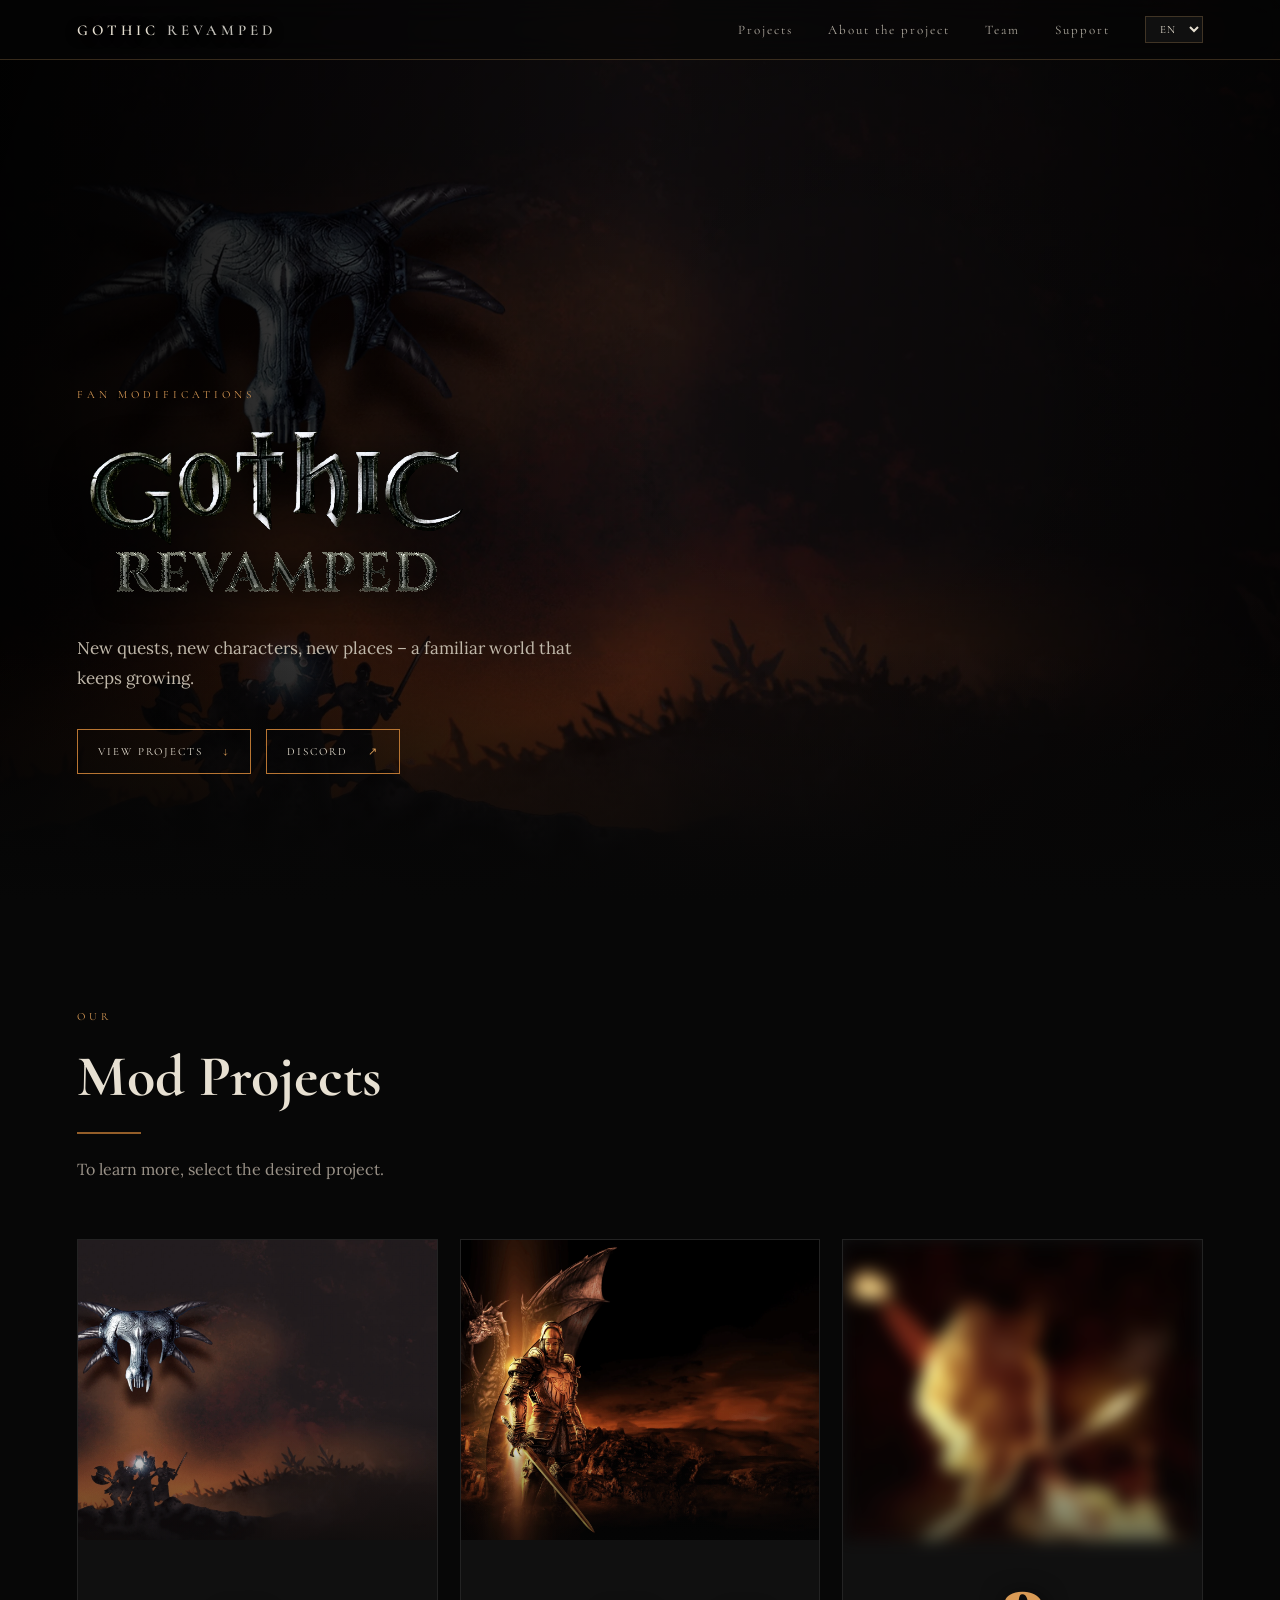
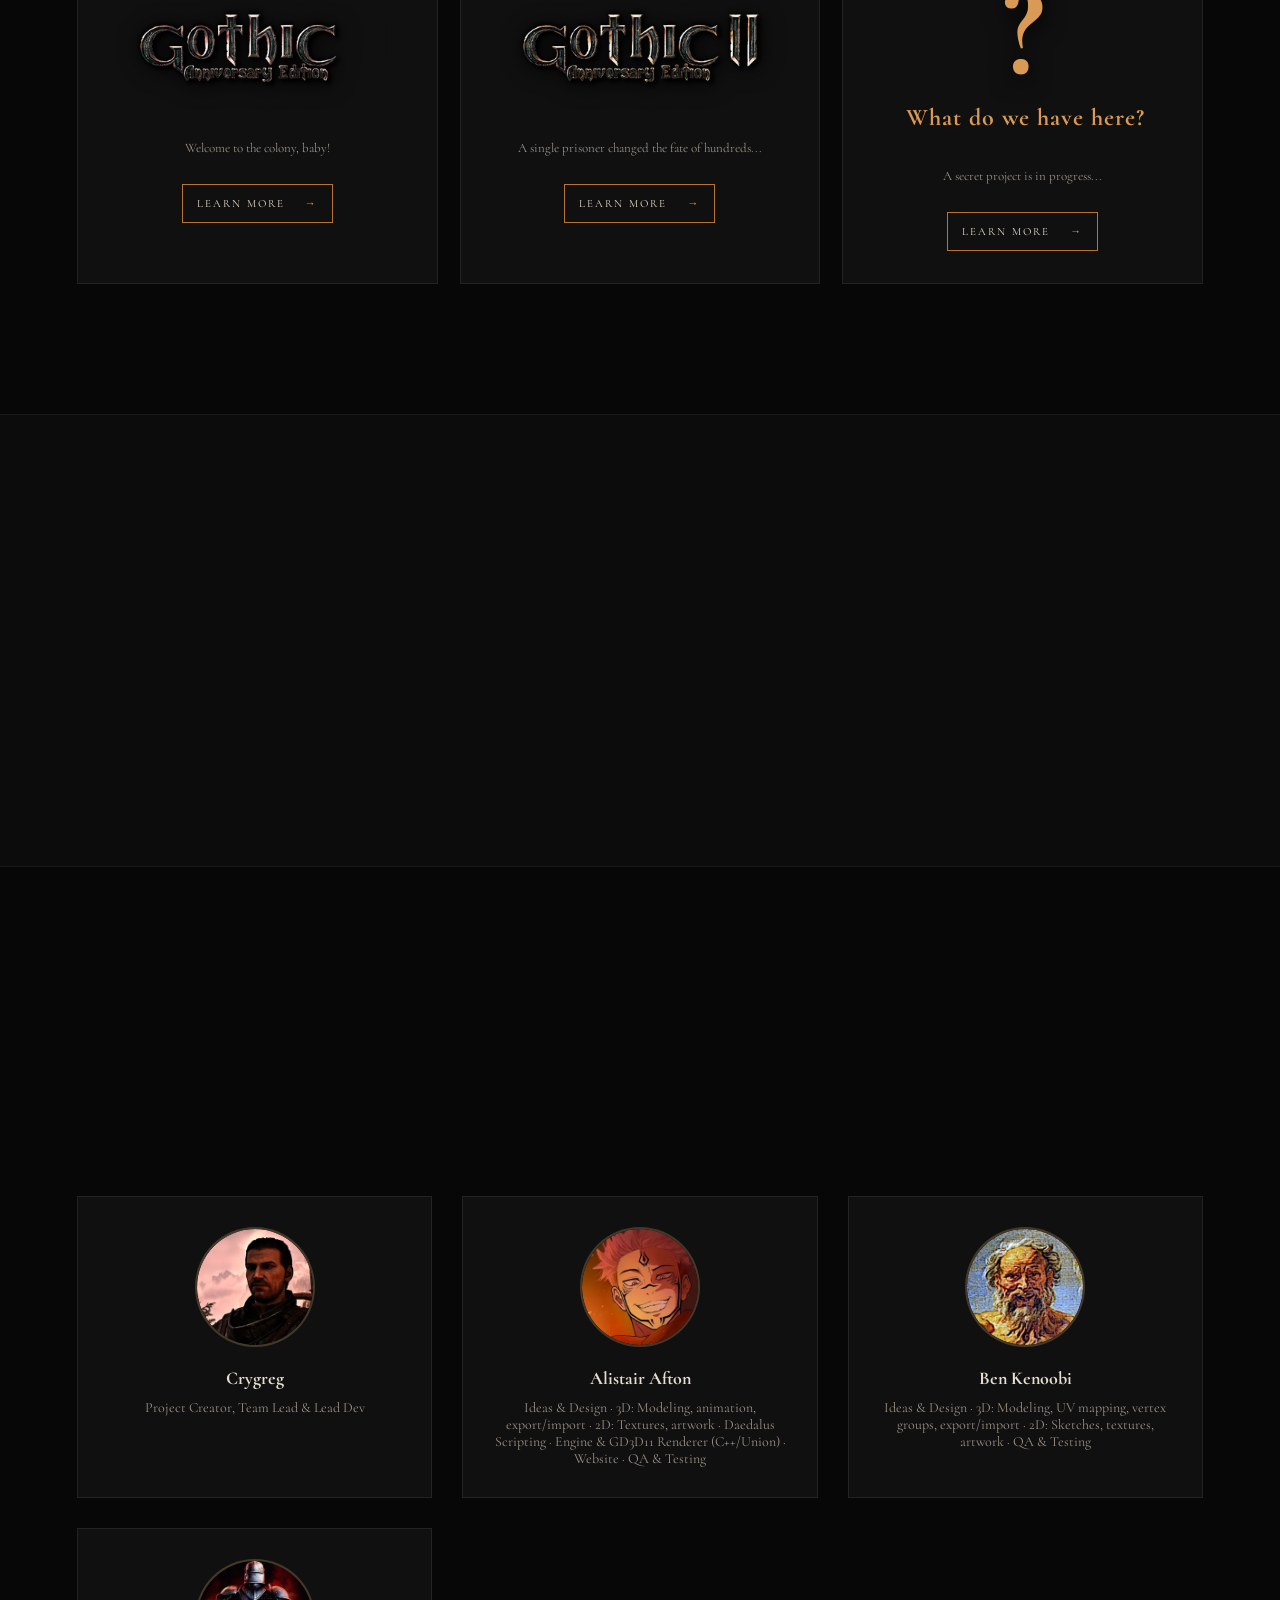
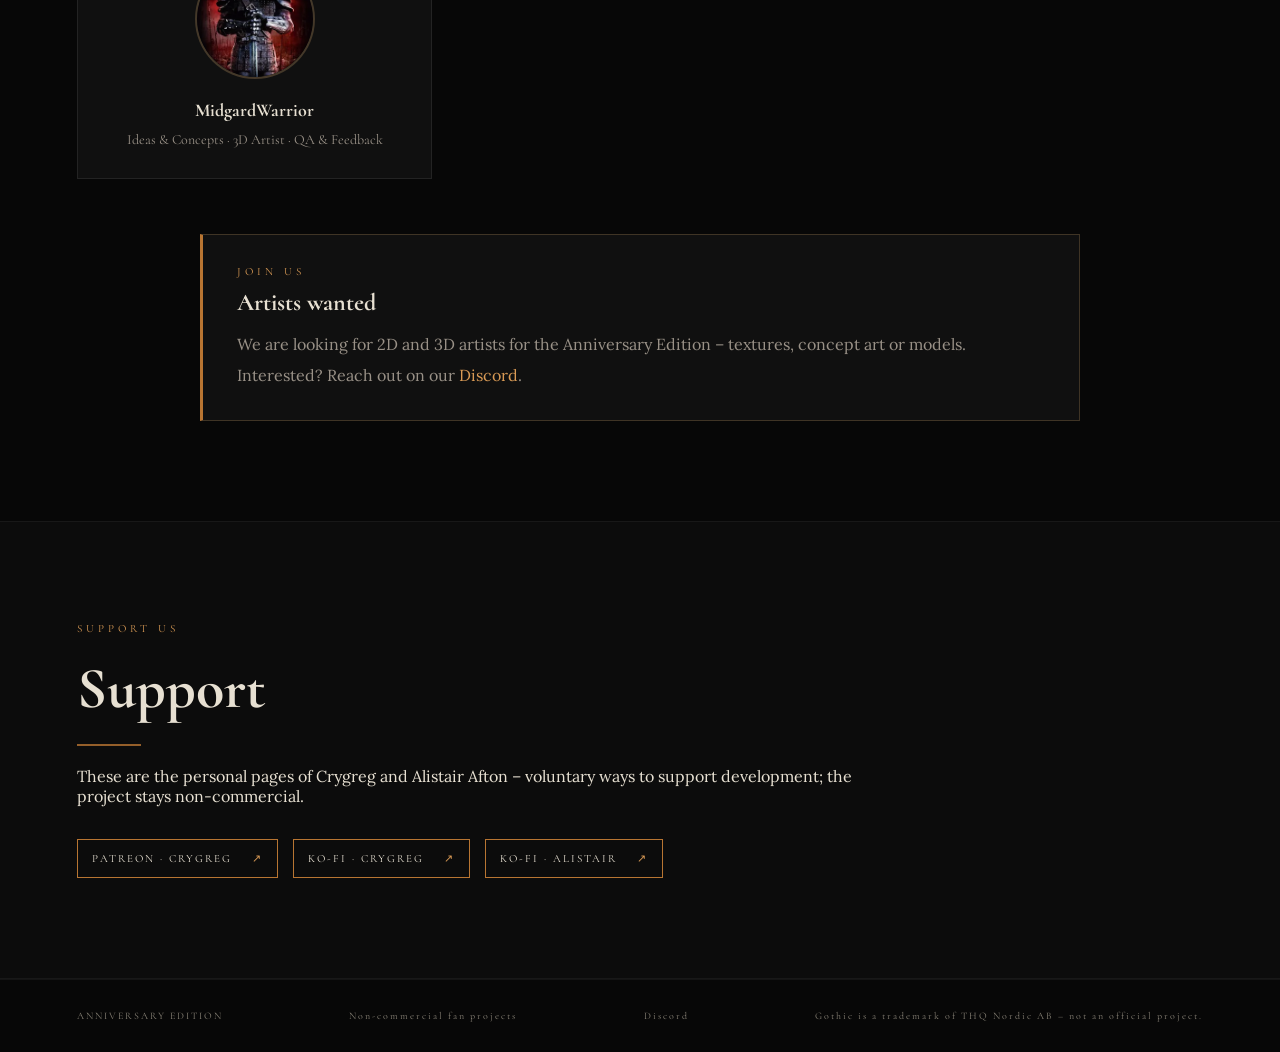
==== index.html @ 392a8592 "team: align Alistair's role structure with Ben's (shared 3D/2D breakdown)" ====
<!DOCTYPE html>
<html lang="de">
<head>
  <meta charset="UTF-8">
  <meta name="viewport" content="width=device-width, initial-scale=1.0">

  <title>Gothic Revamped</title>

  <meta name="description" content="Fan-Modifikationen für die Gothic-Reihe.">
  <meta name="theme-color" content="#070707">

  <meta property="og:title" content="Gothic Revamped – Anniversary Edition">
  <meta property="og:description" content="Nichtkommerzielle Fan-Modifikationen für die Gothic-Reihe.">
  <meta property="og:type" content="website">
  <meta property="og:url" content="https://crygreg.github.io/">
  <meta property="og:image" content="https://crygreg.github.io/images/gothic-logo.png">
  <meta property="og:image:width" content="730">
  <meta property="og:image:height" content="256">
  <meta property="og:locale" content="de_DE">
  <meta property="og:locale:alternate" content="en_US">
  <meta property="og:locale:alternate" content="pl_PL">
  <meta property="og:locale:alternate" content="ru_RU">
  <meta name="twitter:card" content="summary_large_image">

  <script type="application/ld+json">
  {
    "@context": "https://schema.org",
    "@type": "WebSite",
    "name": "Gothic Revamped – Anniversary Edition",
    "url": "https://crygreg.github.io/",
    "inLanguage": ["de", "en", "pl", "ru"]
  }
  </script>

  <link rel="canonical" href="https://crygreg.github.io/">
  <link rel="icon" type="image/png" href="images/favicon.png">
  <link rel="apple-touch-icon" href="images/apple-touch-icon.png">
  <link rel="preload" href="images/g1-wallpaper.webp" as="image" fetchpriority="high">
  <link rel="preload" href="fonts/cormorant-latin.woff2" as="font" type="font/woff2" crossorigin>
  <link rel="preload" href="fonts/cinzel-latin.woff2" as="font" type="font/woff2" crossorigin>
  <link rel="preload" href="fonts/lora-latin.woff2" as="font" type="font/woff2" crossorigin>
  <link rel="stylesheet" href="fonts.css">
  <link rel="stylesheet" href="style.css">
  <script>document.documentElement.classList.add('js');</script>
  <script src="site.js" defer></script>
</head>

<body>

  <a class="skip-link" href="#main" data-i18n="skip">Zum Inhalt springen</a>

  <!-- STARTSEITE -->
  <header class="hero" id="home">

    <div class="hero-overlay"></div>

    <nav class="nav" data-i18n-aria="aria_nav" aria-label="Hauptnavigation">

      <a class="brand" href="#home" data-i18n-aria="aria_home" aria-label="Zur Startseite">GOTHIC <span>REVAMPED</span></a>

      <button class="nav-toggle" type="button" aria-expanded="false" aria-controls="nav-links" data-i18n-aria="aria_menu" aria-label="Menü">
        <span></span>
        <span></span>
        <span></span>
      </button>

      <div class="nav-links" id="nav-links">
        <a href="#projects" data-i18n="nav_projects">Projekte</a>
        <a href="#about" data-i18n="nav_about">Über das Projekt</a>
        <a href="#team" data-i18n="nav_team">Team</a>
        <a href="#support" data-i18n="nav_support">Unterstützen</a>
        <div class="lang-selector">
          <select id="lang-select" data-i18n-aria="aria_lang" aria-label="Sprache wählen">
            <option value="de">DE</option>
            <option value="en">EN</option>
            <option value="pl">PL</option>
            <option value="ru">RU</option>
          </select>
        </div>
      </div>

    </nav>


    <div class="hero-content">

      <p class="eyebrow" data-i18n="hero_kicker">FAN-MODIFIKATIONEN</p>

      <div class="hero-mark">
        <a class="hero-logo" href="index.html">
          <img src="images/gothic-logo.webp" alt="GOTHIC Logo" width="730" height="256" fetchpriority="high">
        </a>

        <h1>
          <span>REVAMPED</span>
        </h1>
      </div>

      <p class="intro" data-i18n="hero_intro">
        Neue Quests, neue Charaktere, neue Orte – eine vertraute Welt, die weiterwächst.
      </p>

      <div class="hero-cta">
        <a class="scroll-button" href="#projects">
          <span data-i18n="view_projects">PROJEKTE ANSEHEN</span>
          <span class="arrow" aria-hidden="true">↓</span>
        </a>
        <a class="scroll-button" href="https://discord.gg/P5TWh8krmc" target="_blank" rel="noopener noreferrer">
          <span>DISCORD</span>
          <span class="arrow" aria-hidden="true">↗</span>
        </a>
      </div>

    </div>

  </header>


  <main id="main">

    <!-- PROJEKTE -->
    <section class="projects-section" id="projects">

      <div class="section-heading" data-reveal>

        <p class="eyebrow" data-i18n="eyebrow_projects">UNSERE</p>

        <h2 data-i18n="projects_title">Mod-Projekte</h2>

        <p data-i18n="projects_intro">
          Um mehr zu erfahren, wähle das gewünschte Projekt aus.
        </p>

      </div>


      <div class="project-grid">


        <!-- GOTHIC I -->
        <article class="project-card gothic1" data-reveal>

          <div class="card-image"></div>

          <div class="card-content">

            <div class="card-logo">
              <img src="images/G1AE-cardlogo.webp" srcset="images/G1AE-cardlogo.webp 400w, images/G1AE-fulllogo.webp 800w" sizes="300px" alt="Gothic I Anniversary Edition" width="400" height="200" loading="lazy">
            </div>

            <p class="card-description" data-i18n="g1_desc">
              Willkommen in der Kolonie, Baby!
            </p>

            <a class="button" href="gothic1.html">
              <span data-i18n="more_info">MEHR ERFAHREN</span>
              <span class="arrow" aria-hidden="true">→</span>
            </a>

          </div>

        </article>


        <!-- GOTHIC II -->
        <article class="project-card gothic2" data-reveal>

          <div class="card-image"></div>

          <div class="card-content">

            <div class="card-logo">
              <img src="images/G2AE-cardlogo.webp" srcset="images/G2AE-cardlogo.webp 400w, images/G2AE-fulllogo.webp 800w" sizes="300px" alt="Gothic II Anniversary Edition" width="400" height="200" loading="lazy">
            </div>

            <p class="card-description" data-i18n="g2_desc">
              Ein einzelner Gefangener hatte das Schicksal von Hunderten geändert ...
            </p>

            <a class="button" href="gothic2.html">
              <span data-i18n="more_info">MEHR ERFAHREN</span>
              <span class="arrow" aria-hidden="true">→</span>
            </a>

          </div>

        </article>


        <!-- GEHEIMES PROJEKT -->
        <article class="project-card secret" data-reveal>

          <div class="card-image"></div>

          <div class="card-content">

            <h3 class="mystery-title" aria-hidden="true">?</h3>

            <h4>
              <span class="question" data-i18n="secret_question">
                Was haben wir denn da?
              </span>
            </h4>

            <p class="card-description" data-i18n="secret_desc">
              Ein geheimes Projekt ist in Arbeit...
            </p>

            <a class="button" href="secret.html">
              <span data-i18n="more_info">MEHR ERFAHREN</span>
              <span class="arrow" aria-hidden="true">→</span>
            </a>

          </div>

        </article>


      </div>

    </section>


    <!-- ÜBER DAS PROJEKT -->
    <section class="about-section" id="about">

      <div class="about-inner" data-reveal>

        <p class="eyebrow" data-i18n="eyebrow_about">
          ÜBER DIE ANNIVERSARY EDITION
        </p>

        <h2 data-i18n="about_title">Was ist das Ziel?</h2>

        <p data-i18n="about_text">
          Die Anniversary Edition ist eine Reihe nichtkommerzieller Fanprojekte,
          die die Gothic-Welt mit neuen Quests, Charakteren, Geschichten und Ideen
          erweitern möchte – ohne den ursprünglichen Charakter der Spiele aus den
          Augen zu verlieren.
        </p>

      </div>

    </section>


    <!-- TEAM -->
    <section class="team-section" id="team">

      <div class="section-heading" data-reveal>

        <p class="eyebrow" data-i18n="eyebrow_team">UNSER</p>

        <h2 data-i18n="team_title">Team</h2>

        <p data-i18n="team_intro">
          Die kreativen Köpfe hinter den Projekten.
        </p>

      </div>

      <div class="team-grid">

        <div class="team-member" data-reveal>
          <div class="member-avatar" data-initials="C" data-discord-id="319521590180184085"></div>
          <h3>Crygreg</h3>
          <p data-i18n="role_crygreg">Projektersteller, Teamleitung & Lead-Dev</p>
        </div>

        <div class="team-member" data-reveal>
          <div class="member-avatar" data-initials="AA" data-discord-id="1120503192183119923"></div>
          <h3>Alistair Afton</h3>
          <p data-i18n="role_alistair">Ideen & Design · 3D: Modelling, Animation, Export/Import · 2D: Texturen, Artworks · Daedalus-Scripting · Engine & GD3D11-Renderer (C++/Union) · Website · QA & Testing</p>
        </div>

        <div class="team-member" data-reveal>
          <div class="member-avatar" data-initials="BK" data-discord-id="810877335300472852"></div>
          <h3>Ben Kenoobi</h3>
          <p data-i18n="role_ben">Ideen & Design · 3D: Modelling, UV-Mapping, Vertex-Gruppen, Export/Import · 2D: Skizzen, Texturen, Artworks · QA & Testing</p>
        </div>

        <div class="team-member" data-reveal>
          <div class="member-avatar" data-initials="MW" data-discord-id="413753477110431746"></div>
          <h3>MidgardWarrior</h3>
          <p data-i18n="role_midgard">Ideen & Konzepte · 3D-Artist · QA & Feedback</p>
        </div>

      </div>

      <div class="join-note" data-reveal>
        <p class="eyebrow" data-i18n="eyebrow_join">MITMACHEN</p>
        <h3 data-i18n="join_h">Verstärkung gesucht</h3>
        <p data-i18n-html="join_text">Wir suchen 2D- und 3D-Artists für die Anniversary Edition – Texturen, Concept Art oder Modelle. Interesse? Melde dich auf unserem <a href="https://discord.gg/P5TWh8krmc" target="_blank" rel="noopener noreferrer">Discord</a>.</p>
      </div>

    </section>


    <!-- UNTERSTÜTZEN -->
    <section class="about-section support-section" id="support">

      <div class="about-inner" data-reveal>

        <p class="eyebrow" data-i18n="eyebrow_support">UNTERSTÜTZT UNS</p>

        <h2 data-i18n="support_h">Unterstützen</h2>

        <p data-i18n="support_note">
          Dies sind die persönlichen Seiten von Crygreg und Alistair Afton – freiwillige Wege, die Entwicklung zu unterstützen; das Projekt bleibt nichtkommerziell.
        </p>

        <div class="support-links">
          <a class="button" href="https://patreon.com/Crygreg/" target="_blank" rel="noopener noreferrer">
            <span>PATREON &middot; CRYGREG</span>
            <span class="arrow" aria-hidden="true">↗</span>
          </a>
          <a class="button" href="https://ko-fi.com/crygreg" target="_blank" rel="noopener noreferrer">
            <span>KO-FI &middot; CRYGREG</span>
            <span class="arrow" aria-hidden="true">↗</span>
          </a>
          <a class="button" href="https://ko-fi.com/alistairafton" target="_blank" rel="noopener noreferrer">
            <span>KO-FI &middot; ALISTAIR</span>
            <span class="arrow" aria-hidden="true">↗</span>
          </a>
        </div>

      </div>

    </section>

  </main>


  <footer>

    <div data-i18n="footer1">
      ANNIVERSARY EDITION
    </div>

    <div data-i18n="footer2">
      Nichtkommerzielle Fanprojekte
    </div>

    <div><a href="https://discord.gg/P5TWh8krmc" target="_blank" rel="noopener noreferrer">Discord</a></div>

    <div data-i18n="footer_legal">
      Gothic ist eine Marke von THQ Nordic AB – kein offizielles Projekt.
    </div>

  </footer>

  <noscript>
    <p class="noscript-note">Ohne JavaScript ist nur die deutsche Version verfuegbar.</p>
  </noscript>

  <!-- Metall-Look fuer das REVAMPED-Schriftzeichen: Korn-Textur
       in den Glyphen, Lichtkante (Bevel), verwitterte Kontur -->
  <svg width="0" height="0" style="position:absolute" aria-hidden="true" focusable="false">
    <filter id="gothic-metal" x="-15%" y="-25%" width="130%" height="160%"
            color-interpolation-filters="sRGB">
      <feTurbulence type="fractalNoise" baseFrequency="0.35 1.1" numOctaves="3"
                    seed="11" result="n"/>
      <feColorMatrix in="n" type="matrix" result="texA"
        values="0 0 0 0 .7
                0 0 0 0 .7
                0 0 0 0 .64
                .7 .7 .7 0 0"/>
      <feComposite in="texA" in2="SourceAlpha" operator="in" result="tex"/>
      <feBlend in="SourceGraphic" in2="tex" mode="multiply" result="body"/>
      <feGaussianBlur in="SourceAlpha" stdDeviation="1.3" result="b"/>
      <feSpecularLighting in="b" surfaceScale="4" specularConstant="1.35"
                          specularExponent="30" lighting-color="#eef2f0"
                          result="spec">
        <feDistantLight azimuth="235" elevation="62"/>
      </feSpecularLighting>
      <feComposite in="spec" in2="SourceAlpha" operator="in" result="specIn"/>
      <feComposite in="body" in2="specIn" operator="arithmetic"
                   k2="1" k3=".65" result="lit"/>
      <feTurbulence type="turbulence" baseFrequency="0.9" numOctaves="2"
                    seed="7" result="edge"/>
      <feDisplacementMap in="lit" in2="edge" scale="1.9"/>
    </filter>
  </svg>
</body>
</html>
---- fonts.css ----
/* Cormorant cyrillic-ext */
@font-face {
  font-family: 'Cormorant';
  font-style: normal;
  font-weight: 400 700;
  font-display: swap;
  src: url("fonts/cormorant-cyrillic-ext.woff2") format("woff2");
  unicode-range: U+0460-052F, U+1C80-1C8A, U+20B4, U+2DE0-2DFF, U+A640-A69F, U+FE2E-FE2F;
}

/* Cormorant cyrillic */
@font-face {
  font-family: 'Cormorant';
  font-style: normal;
  font-weight: 400 700;
  font-display: swap;
  src: url("fonts/cormorant-cyrillic.woff2") format("woff2");
  unicode-range: U+0301, U+0400-045F, U+0490-0491, U+04B0-04B1, U+2116;
}

/* Cormorant latin-ext */
@font-face {
  font-family: 'Cormorant';
  font-style: normal;
  font-weight: 400 700;
  font-display: swap;
  src: url("fonts/cormorant-latin-ext.woff2") format("woff2");
  unicode-range: U+0100-02BA, U+02BD-02C5, U+02C7-02CC, U+02CE-02D7, U+02DD-02FF, U+0304, U+0308, U+0329, U+1D00-1DBF, U+1E00-1E9F, U+1EF2-1EFF, U+2020, U+20A0-20AB, U+20AD-20C0, U+2113, U+2C60-2C7F, U+A720-A7FF;
}

/* Cormorant latin */
@font-face {
  font-family: 'Cormorant';
  font-style: normal;
  font-weight: 400 700;
  font-display: swap;
  src: url("fonts/cormorant-latin.woff2") format("woff2");
  unicode-range: U+0000-00FF, U+0131, U+0152-0153, U+02BB-02BC, U+02C6, U+02DA, U+02DC, U+0304, U+0308, U+0329, U+2000-206F, U+20AC, U+2122, U+2191, U+2193, U+2212, U+2215, U+FEFF, U+FFFD;
}

/* Lora cyrillic-ext italic */
@font-face {
  font-family: 'Lora';
  font-style: italic;
  font-weight: 400 600;
  font-display: swap;
  src: url("fonts/lora-cyrillic-ext-italic.woff2") format("woff2");
  unicode-range: U+0460-052F, U+1C80-1C8A, U+20B4, U+2DE0-2DFF, U+A640-A69F, U+FE2E-FE2F;
}

/* Lora cyrillic italic */
@font-face {
  font-family: 'Lora';
  font-style: italic;
  font-weight: 400 600;
  font-display: swap;
  src: url("fonts/lora-cyrillic-italic.woff2") format("woff2");
  unicode-range: U+0301, U+0400-045F, U+0490-0491, U+04B0-04B1, U+2116;
}

/* Lora latin-ext italic */
@font-face {
  font-family: 'Lora';
  font-style: italic;
  font-weight: 400 600;
  font-display: swap;
  src: url("fonts/lora-latin-ext-italic.woff2") format("woff2");
  unicode-range: U+0100-02BA, U+02BD-02C5, U+02C7-02CC, U+02CE-02D7, U+02DD-02FF, U+0304, U+0308, U+0329, U+1D00-1DBF, U+1E00-1E9F, U+1EF2-1EFF, U+2020, U+20A0-20AB, U+20AD-20C0, U+2113, U+2C60-2C7F, U+A720-A7FF;
}

/* Lora latin italic */
@font-face {
  font-family: 'Lora';
  font-style: italic;
  font-weight: 400 600;
  font-display: swap;
  src: url("fonts/lora-latin-italic.woff2") format("woff2");
  unicode-range: U+0000-00FF, U+0131, U+0152-0153, U+02BB-02BC, U+02C6, U+02DA, U+02DC, U+0304, U+0308, U+0329, U+2000-206F, U+20AC, U+2122, U+2191, U+2193, U+2212, U+2215, U+FEFF, U+FFFD;
}

/* Lora cyrillic-ext */
@font-face {
  font-family: 'Lora';
  font-style: normal;
  font-weight: 400 600;
  font-display: swap;
  src: url("fonts/lora-cyrillic-ext.woff2") format("woff2");
  unicode-range: U+0460-052F, U+1C80-1C8A, U+20B4, U+2DE0-2DFF, U+A640-A69F, U+FE2E-FE2F;
}

/* Lora cyrillic */
@font-face {
  font-family: 'Lora';
  font-style: normal;
  font-weight: 400 600;
  font-display: swap;
  src: url("fonts/lora-cyrillic.woff2") format("woff2");
  unicode-range: U+0301, U+0400-045F, U+0490-0491, U+04B0-04B1, U+2116;
}

/* Lora latin-ext */
@font-face {
  font-family: 'Lora';
  font-style: normal;
  font-weight: 400 600;
  font-display: swap;
  src: url("fonts/lora-latin-ext.woff2") format("woff2");
  unicode-range: U+0100-02BA, U+02BD-02C5, U+02C7-02CC, U+02CE-02D7, U+02DD-02FF, U+0304, U+0308, U+0329, U+1D00-1DBF, U+1E00-1E9F, U+1EF2-1EFF, U+2020, U+20A0-20AB, U+20AD-20C0, U+2113, U+2C60-2C7F, U+A720-A7FF;
}

/* Lora latin */
@font-face {
  font-family: 'Lora';
  font-style: normal;
  font-weight: 400 600;
  font-display: swap;
  src: url("fonts/lora-latin.woff2") format("woff2");
  unicode-range: U+0000-00FF, U+0131, U+0152-0153, U+02BB-02BC, U+02C6, U+02DA, U+02DC, U+0304, U+0308, U+0329, U+2000-206F, U+20AC, U+2122, U+2191, U+2193, U+2212, U+2215, U+FEFF, U+FFFD;
}

/* Cinzel latin (nur fuer die REVAMPED-Wortmarke – SIL OFL) */
@font-face {
  font-family: 'Cinzel';
  font-style: normal;
  font-weight: 400 900;
  font-display: swap;
  src: url("fonts/cinzel-latin.woff2") format("woff2");
  unicode-range: U+0000-00FF, U+0131, U+0152-0153, U+02BB-02BC, U+02C6, U+02DA, U+02DC, U+0304, U+0308, U+0329, U+2000-206F, U+20AC, U+2122, U+2191, U+2193, U+2212, U+2215, U+FEFF, U+FFFD;
}
---- style.css ----
/* =========================================================
   FONTS
   Schriften werden in fonts.css eingebunden (self-hosted,
   Latin + Latin-Ext + Cyrillic fuer DE/EN/PL/RU).
   ========================================================= */


/* =========================================================
   GRUNDEINSTELLUNGEN
   ========================================================= */

:root {
  --bg: #070707;
  --panel: #101010;
  --panel2: #151515;

  --text: #e7e0d2;
  --muted: #999187;

  --accent: #b87532;
  --accent-light: #d99a55;
  /* Gediegenes Silber fuer das REVAMPED-Schriftzeichen –
     neutraler als Amber, passt zum Metall-Look des Logos. */
  --wordmark: #c0bdb6;

  --line: rgba(205, 160, 102, .25);
}

* {
  box-sizing: border-box;
}

html {
  scroll-behavior: smooth;
}

body {
  margin: 0;
  background: var(--bg);
  color: var(--text);

  font-family: "Lora", Georgia, "Times New Roman", serif;
}

a {
  color: inherit;
  text-decoration: none;
}

/* Alt-Text bleibt fuer Screenreader, blitzt aber beim Laden
   nicht sichtbar auf. */
img {
  color: transparent;
}


/* =========================================================
   ZUGÄNGLICHKEIT
   ========================================================= */

.skip-link {
  position: absolute;
  left: -9999px;
  top: 0;
  z-index: 100;

  padding: 10px 16px;

  background: var(--accent);
  color: #090705;
}

.skip-link:focus-visible {
  left: 0;
}

a:focus-visible,
button:focus-visible,
select:focus-visible {
  outline: 2px solid var(--accent-light);
  outline-offset: 2px;
}

@media (prefers-reduced-motion: reduce) {

  html {
    scroll-behavior: auto;
  }

  *,
  *::before,
  *::after {
    transition-duration: .01ms !important;
  }

}


.noscript-note {
  position: fixed;
  left: 0;
  right: 0;
  bottom: 0;
  z-index: 60;

  margin: 0;
  padding: 10px 6vw;

  font-size: 12px;
  letter-spacing: 1px;
  text-align: center;

  color: var(--muted);
  background: var(--panel);
  border-top: 1px solid var(--line);
}


/* =========================================================
   HERO / STARTSEITE
   ========================================================= */

.hero {
  position: relative;
  min-height: 100vh;
  min-height: 100svh;

  display: flex;
  flex-direction: column;

  background:
    linear-gradient(
      90deg,
      rgba(0, 0, 0, .88) 0%,
      rgba(0, 0, 0, .52) 50%,
      rgba(0, 0, 0, .84) 100%
    ),
    url("images/g1-wallpaper.webp")
    center / cover no-repeat;
}

.hero::after {
  content: "";

  position: absolute;
  left: 0;
  right: 0;
  bottom: 0;
  height: 28%;

  background: linear-gradient(180deg, transparent, var(--bg));

  pointer-events: none;
}

.hero-overlay {
  position: absolute;
  inset: 0;

  background:
    radial-gradient(
      circle at 65% 45%,
      transparent 0 15%,
      rgba(0, 0, 0, .35) 65%,
      rgba(0, 0, 0, .75)
    );

  pointer-events: none;
}


/* =========================================================
   NAVIGATION
   ========================================================= */

.nav {
  position: fixed;
  top: 0;
  left: 0;
  right: 0;
  z-index: 50;

  display: flex;
  justify-content: space-between;
  align-items: center;

  padding: 16px 6vw;

  background: rgba(7, 7, 7, .55);

  backdrop-filter: blur(14px);
  -webkit-backdrop-filter: blur(14px);

  border-bottom: 1px solid var(--line);
}

.brand {
  font-size: 15px;
  font-weight: 600;

  letter-spacing: 4px;

  text-shadow: 0 2px 12px #000;
}

.brand span {
  color: var(--wordmark);
}

.nav-links {
  display: flex;
  gap: 35px;

  font-size: 13px;
  letter-spacing: 2px;
  align-items: center;
}

.lang-selector select {
  background: var(--panel);
  color: var(--text);
  border: 1px solid var(--line);
  padding: 5px 10px;
  font-size: 11px;
  letter-spacing: 1px;
  cursor: pointer;
}

.lang-selector select:hover {
  border-color: var(--accent);
}

.nav-links a {
  opacity: .75;
  transition: .25s;
}

.nav-links a:hover {
  opacity: 1;
  color: var(--accent-light);
}

.nav-toggle {
  display: none;

  flex-direction: column;
  gap: 5px;

  padding: 10px;

  background: none;
  border: 1px solid var(--line);

  cursor: pointer;
}

.nav-toggle span {
  display: block;

  width: 18px;
  height: 2px;

  background: var(--text);
}


/* =========================================================
   HERO CONTENT
   ========================================================= */

.hero-content {
  position: relative;
  z-index: 2;

  max-width: 760px;

  margin-top: auto;

  padding: 14vh 6vw 14vh;
}

@keyframes rise {
  from {
    opacity: 0;
    transform: translateY(26px);
  }
  to {
    opacity: 1;
    transform: none;
  }
}

@media (prefers-reduced-motion: no-preference) {

  .hero-content > * {
    opacity: 0;
    animation: rise .8s ease both;
  }

  .hero-content > *:nth-child(1) { animation-delay: .1s; }
  .hero-content > *:nth-child(2) { animation-delay: .25s; }
  .hero-content > *:nth-child(3) { animation-delay: .4s; }
  .hero-content > *:nth-child(4) { animation-delay: .55s; }

}

.hero-logo {
  margin-bottom: 6px;
  display: inline-block;
}

.hero-logo img {
  max-width: 400px;
  height: auto;

  filter: drop-shadow(0 4px 18px rgba(0, 0, 0, .65));
}

.hero-logo:hover img {
  opacity: 0.8;
  transition: opacity 0.25s;
}

.eyebrow {
  color: var(--accent-light);

  font-size: 11px;
  letter-spacing: 4px;

  margin: 0 0 18px;
}

h1,
h2,
h3,
h4,
.nav,
.eyebrow,
.scroll-button,
.button,
.card-description,
.mystery-title,
.question,
.lang-selector select,
.team-member p,
.download-msg,
footer {
  font-family: "Cormorant", Georgia, serif;
}

h1 {
  font-size: clamp(58px, 9vw, 130px);

  line-height: .86;

  margin: 0;

  letter-spacing: -2px;

  text-shadow: 0 5px 30px #000;
}

h1 span {
  color: var(--wordmark);
}

/* REVAMPED-Wortmarke unter dem Logo: auf die Logo-Breite
   zentriert, Metallverlauf + verwitterte Kanten wie das
   GOTHIC-Logo selbst. */
.hero-mark {
  display: inline-block;
  text-align: center;
}

.hero-content h1 {
  font-family: "Cinzel", "Cormorant", Georgia, serif;
  font-size: clamp(30px, 4.5vw, 54px);
  font-weight: 700;
  letter-spacing: 2px;
  /* Die Logo-Grafik hat unten transparenten Rand – das
     Schriftzeichen optisch daran heranziehen. */
  margin-top: -18px;
}

@supports ((-webkit-background-clip: text) or (background-clip: text)) {
  .hero-content h1 span {
    /* vertikaler Metallverlauf: helle Oberkante, dunkle
       gruen-schwarze Vertiefung, heller Grat unten –
       angelehnt an das GOTHIC-Logo */
    background: linear-gradient(180deg,
      #eef1f2 0%, #d2d6d4 9%, #8b8e87 22%,
      #2a3027 36%, #080a07 50%, #141712 60%,
      #585d54 74%, #989b90 88%, #e5e6d9 100%);
    -webkit-background-clip: text;
    background-clip: text;
    -webkit-text-fill-color: transparent;
    color: transparent;
    /* hauchduenne Kontur fuer Schaerfe – das Logo hat keinen
       gleichmaessigen Umriss, also nur minimal ansetzen */
    -webkit-text-stroke: .4px rgba(240, 244, 242, .28);
    text-shadow: none;
    filter: url(#gothic-metal) drop-shadow(0 5px 12px rgba(0, 0, 0, .85));
  }
}

.intro {
  max-width: 500px;

  color: #c0b8aa;

  font-size: 17px;
  line-height: 1.8;

  margin: 35px 0;
}


.hero-cta {
  display: flex;
  flex-wrap: wrap;

  gap: 15px;
}

/* =========================================================
   BUTTONS
   ========================================================= */

.scroll-button,
.button {
  display: inline-flex;
  align-items: center;

  gap: 20px;

  border: 1px solid var(--accent);

  padding: 15px 20px;

  font-size: 11px;
  letter-spacing: 2px;

  transition: .25s;
}

.scroll-button:hover,
.button:hover {
  background: var(--accent);
  color: #090705;
}

.button {
  margin-top: 8px;
  padding: 12px 14px;
}

.scroll-button .arrow,
.button .arrow {
  color: var(--accent-light);

  transition: transform .25s;
}

.scroll-button:hover .arrow {
  transform: translateY(3px);
}

.button:hover .arrow {
  transform: translateX(4px);
}

.button[aria-disabled="true"] {
  opacity: .55;
  cursor: not-allowed;
}

.button[aria-disabled="true"]:hover {
  background: transparent;
  color: inherit;
}


/* =========================================================
   PROJEKTE
   ========================================================= */

.projects-section {
  padding: 110px 6vw 130px;
}

.section-heading {
  max-width: 680px;
  margin-bottom: 55px;
}

.section-heading h2,
.about-inner h2 {
  font-size: clamp(34px, 5vw, 58px);

  margin: 0 0 20px;
}

.section-heading h2::after,
.about-inner h2::after {
  content: "";

  display: block;

  width: 64px;
  height: 2px;

  margin-top: 20px;

  background: var(--accent);

  opacity: .8;
}

.section-heading p:last-child,
.about-inner p:last-child {
  color: var(--muted);

  line-height: 1.9;
}


/* =========================================================
   PROJEKT-KARTEN
   ========================================================= */

.project-grid {
  display: grid;

  grid-template-columns: repeat(3, 1fr);

  gap: 22px;
}

.project-card {
  min-height: 590px;

  position: relative;

  overflow: hidden;

  background: var(--panel);

  border: 1px solid rgba(255, 255, 255, .08);

  transition:
    transform .35s,
    border-color .35s,
    box-shadow .35s;
}

.project-card::before {
  content: "";

  position: absolute;
  top: 0;
  left: 0;
  right: 0;
  z-index: 2;

  height: 2px;

  background: var(--accent);

  transform: scaleX(0);
  transform-origin: left;

  transition: transform .4s;
}

.project-card:hover {
  transform: translateY(-8px);

  border-color: var(--accent);

  box-shadow: 0 24px 60px rgba(0, 0, 0, .55);
}

.project-card:hover::before {
  transform: scaleX(1);
}


/* =========================================================
   KARTEN-BILDER
   ========================================================= */

.card-image {
  position: relative;

  height: 300px;

  background-position: center;
  background-size: cover;

  filter: saturate(.75);

  transition:
    transform .5s,
    filter .5s;
}

.card-image::after {
  content: "";

  position: absolute;
  inset: 0;

  background: linear-gradient(180deg, transparent 55%, rgba(7, 7, 7, .6));
}

.project-card:hover .card-image {
  transform: scale(1.04);

  filter: saturate(1);
}

.card-content .button::after {
  content: "";

  position: absolute;
  inset: 0;
}


/* Gothic I */
.gothic1 .card-image {
  background-image: url("images/g1-wallpaper.webp");
}


/* Gothic II */
.gothic2 .card-image {
  background-image: url("images/g2-wallpaper.webp");
}


/* Geheimprojekt */
.secret .card-image {
  background-image: url("images/secret-wallpaper.webp");
  filter: blur(8px) saturate(.75);
}


/* =========================================================
   KARTEN-INHALT
   ========================================================= */

.card-content {
  padding: 28px 30px 32px;
  display: flex;
  flex-direction: column;
  justify-content: space-between;
  align-items: center;
  min-height: 290px;
}

.card-logo img {
  height: 150px;
  width: auto;
  max-width: 100%;

  filter: drop-shadow(0 2px 10px rgba(0, 0, 0, .7));
}

.card-description {
  color: var(--muted);
  font-size: 13px;
  line-height: 1.8;
  text-align: center;
  margin: 15px 0;
}

.game-number {
  color: var(--accent-light);

  margin: 0 0 7px;

  font-size: 12px;
  letter-spacing: 3px;
}

.card-content h3 {
  font-size: 28px;

  margin: 0;
}

.card-content h4 {
  color: var(--accent-light);

  font-size: 14px;

  margin: 5px 0 18px;

  letter-spacing: 1px;
}



/* =========================================================
   GEHEIMPROJEKT
   ========================================================= */

.card-content .mystery-title {
  font-size: 130px;

  line-height: .8;

  margin: 12px 0 14px;

  color: var(--accent-light);

  text-shadow: 0 4px 25px #000;
}

.question {
  font-size: 24px;

  margin-left: 5px;
}


/* =========================================================
   ÜBER DAS PROJEKT
   ========================================================= */

.about-section {
  background: #0c0c0c;

  border-top: 1px solid rgba(255, 255, 255, .05);
  border-bottom: 1px solid rgba(255, 255, 255, .05);

  padding: 100px 6vw;
}


/* =========================================================
   TEAM
   ========================================================= */

.team-section {
  padding: 100px 6vw;
}

.team-grid {
  display: grid;

  grid-template-columns: repeat(3, 1fr);

  gap: 30px;
}

.team-member {
  background: var(--panel);

  border: 1px solid rgba(255, 255, 255, .08);

  padding: 30px;

  text-align: center;

  transition:
    transform .3s,
    border-color .3s;
}

.team-member:hover {
  transform: translateY(-4px);

  border-color: var(--accent);
}

.member-avatar {
  width: 120px;
  height: 120px;

  display: flex;
  align-items: center;
  justify-content: center;

  margin: 0 auto 20px;

  border-radius: 50%;

  background: var(--panel2);

  border: 2px solid var(--line);

  position: relative;

  overflow: hidden;
}

.member-avatar img {
  position: absolute;
  inset: 0;

  width: 100%;
  height: 100%;

  border-radius: 50%;

  object-fit: cover;
}

.member-avatar::before {
  content: attr(data-initials);

  color: var(--accent-light);

  font-size: 30px;
  letter-spacing: 3px;

  opacity: .8;
}

.team-member h3 {
  font-size: 18px;

  margin: 0 0 10px;

  color: var(--text);
}

.team-member p {
  color: var(--muted);

  font-size: 14px;

  margin: 0;
}

.about-inner {
  max-width: 780px;
}

.about-inner h2 {
  margin-top: 0;
}


.join-note {
  max-width: 880px;

  margin: 55px auto 0;
  padding: 30px 34px;

  background: var(--panel);
  border: 1px solid var(--line);
  border-left: 3px solid var(--accent);
}

.join-note .eyebrow {
  margin: 0 0 10px;
}

.join-note h3 {
  margin: 0 0 12px;

  font-size: 24px;
}

.join-note p:last-child {
  margin: 0;

  color: var(--muted);

  line-height: 1.9;
}

.join-note a {
  color: var(--accent-light);
}


/* =========================================================
   FOOTER
   ========================================================= */

footer {
  display: flex;

  justify-content: space-between;

  padding: 30px 6vw;

  border-top: 1px solid rgba(255, 255, 255, .05);

  color: #8a8478;

  font-size: 10px;

  letter-spacing: 2px;
}


/* =========================================================
   TABLET
   ========================================================= */

@media (max-width: 900px) {

  .project-grid {
    grid-template-columns: 1fr;
  }

  .project-card {
    min-height: auto;
  }

  .card-content p:not(.game-number) {
    min-height: 0;
  }

}


/* =========================================================
   MOBILE
   ========================================================= */

@media (max-width: 600px) {

  .nav {
    padding: 20px 5vw;
  }

  .nav-toggle {
    display: inline-flex;
  }

  .nav-links {
    display: none;

    position: absolute;
    top: 100%;
    left: 5vw;
    right: 5vw;

    flex-direction: column;
    align-items: flex-start;
    gap: 18px;

    padding: 20px;

    background: var(--panel);
    border: 1px solid var(--line);
  }

  .nav-links.open {
    display: flex;
  }

  .hero-content {
    padding-top: 18vh;
  }

  .projects-section,
  .about-section {
    padding-left: 5vw;
    padding-right: 5vw;
  }

  .media-gallery,
  .media-videolist {
    grid-template-columns: 1fr;
  }

  footer {
    flex-direction: column;

    gap: 12px;
  }

}


/* =========================================================
   DETAILSEITEN
   ========================================================= */

.detail-hero {
  min-height: 70vh;

  display: flex;
  align-items: flex-end;

  padding: 8vw 6vw;

  border-bottom: 1px solid var(--line);

  background-position: center;
  background-size: cover;
  background-repeat: no-repeat;
}

.detail-g1 {
  background-image:
    linear-gradient(90deg, rgba(0, 0, 0, .88), rgba(0, 0, 0, .45), rgba(0, 0, 0, .88)),
    url("images/g1-wallpaper.webp");
}

.detail-g2 {
  background-image:
    linear-gradient(90deg, rgba(0, 0, 0, .88), rgba(0, 0, 0, .45), rgba(0, 0, 0, .88)),
    url("images/g2-wallpaper.webp");
}

.detail-secret {
  background-image:
    linear-gradient(90deg, rgba(0, 0, 0, .88), rgba(0, 0, 0, .45), rgba(0, 0, 0, .88)),
    url("images/secret-wallpaper.webp");
}

.detail-content {
  max-width: 850px;
}

.detail-content h1 {
  font-size: clamp(48px, 7vw, 95px);
}

.detail-logo img {
  max-width: 400px;
  height: auto;

  filter: drop-shadow(0 4px 18px rgba(0, 0, 0, .65));
}

.detail-body {
  max-width: 850px;

  padding: 90px 6vw 120px;
}

.detail-body.wide {
  max-width: 1400px;
  padding-left: 4vw;
  padding-right: 4vw;
}

.detail-body.wide > p,
.detail-body.wide > .feature-list {
  max-width: 880px;
}

.detail-body h2 {
  font-size: 30px;

  margin: 40px 0 20px;
}

.detail-body h3 {
  margin: 34px 0 12px;

  color: var(--accent-light);
  font-size: 15px;
  letter-spacing: 2px;
  text-transform: uppercase;
}

.detail-body p {
  color: var(--muted);

  line-height: 2;
}

.feature-list {
  color: var(--muted);

  line-height: 1.8;

  padding-left: 20px;
}

.feature-list li {
  margin-bottom: 10px;
}

.media-gallery {
  display: grid;

  grid-template-columns: repeat(3, 1fr);

  gap: 15px;

  margin: 30px 0;
}

.media-placeholder {
  height: 200px;

  display: flex;
  align-items: center;
  justify-content: center;

  background: var(--panel);
  border: 1px solid var(--line);

  color: var(--muted);

  font-size: 14px;
}

.media-list {
  display: flex;
  flex-direction: column;

  gap: 12px;

  margin: 30px 0;
}

.media-entry {
  display: flex;
  align-items: center;
  gap: 20px;

  padding: 16px 20px;

  background: var(--panel);
  border: 1px solid var(--line);

  color: var(--text);
  text-decoration: none;

  transition: .25s;
}

.media-entry:hover {
  border-color: var(--accent);
  transform: translateX(4px);
}

.media-entry .arrow {
  margin-left: auto;

  color: var(--accent-light);
}

.media-date {
  color: var(--accent-light);

  font-size: 12px;
  letter-spacing: 1px;

  white-space: nowrap;

  min-width: 95px;
}

.media-type {
  display: block;

  color: var(--accent-light);

  font-size: 10px;
  letter-spacing: 2px;
  text-transform: uppercase;

  margin-bottom: 4px;
}

.media-title {
  font-size: 14px;
  line-height: 1.5;
}

.media-gallery a {
  display: block;

  overflow: hidden;

  cursor: zoom-in;

  border: 1px solid var(--line);
}

.media-gallery img {
  display: block;

  width: 100%;
  height: auto;

  transition: .4s;
}

.media-gallery a:hover img {
  transform: scale(1.03);
}

details.media-entry {
  display: block;

  padding: 0;
}

.media-post summary {
  display: flex;
  align-items: center;
  gap: 20px;

  padding: 16px 20px;

  cursor: pointer;
  list-style: none;
}

.media-post summary::-webkit-details-marker {
  display: none;
}

.media-post[open] .arrow {
  transform: rotate(180deg);
}

.media-post-body {
  padding: 6px 26px 24px;

  color: var(--muted);

  font-size: 15px;
  line-height: 1.85;
}

.media-post-body p {
  margin: 0 0 12px;
}

.media-post-body a {
  color: var(--accent-light);
}

.media-post-image {
  display: block;

  margin-top: 18px;

  overflow: hidden;

  cursor: zoom-in;

  border: 1px solid var(--line);
}

.media-post-image img {
  display: block;

  width: 100%;
  height: auto;

  transition: .4s;
}

.media-post-image:hover img {
  transform: scale(1.03);
}

.support-links {
  display: flex;

  margin-top: 25px;
  gap: 15px;
  flex-wrap: wrap;
}

/* Video-Karten: YouTube-Thumbnail + Play-Overlay. Klick oeffnet die
   Lightbox (JS) bzw. YouTube direkt (ohne JS). */
.media-video {
  position: relative;

  display: block;

  margin-top: 18px;
  overflow: hidden;

  border: 1px solid var(--line);
}

.media-video img {
  display: block;

  width: 100%;
  height: auto;

  aspect-ratio: 16/9;
  object-fit: cover;

  transition: .4s;
}

.media-video:hover img {
  transform: scale(1.03);
}

.media-video-play {
  position: absolute;
  top: 50%;
  left: 50%;

  width: 64px;
  height: 64px;

  transform: translate(-50%, -50%);

  background: rgba(0, 0, 0, .65);
  border: 1px solid rgba(201, 162, 75, .5);
  border-radius: 50%;

  transition: .3s;
}

.media-video-play::after {
  content: '';

  position: absolute;
  top: 50%;
  left: 54%;

  transform: translate(-50%, -50%);

  border-top: 11px solid transparent;
  border-bottom: 11px solid transparent;
  border-left: 18px solid var(--accent-light);
}

.media-video:hover .media-video-play {
  background: rgba(201, 162, 75, .25);
  border-color: var(--accent-light);
}

/* Mehrere Videos nebeneinander wie die Screenshot-Galerie. */
.media-videolist {
  display: grid;

  grid-template-columns: repeat(3, 1fr);

  gap: 15px;

  margin-top: 18px;
}

.media-videolist .media-video {
  margin-top: 0;
}

/* Kein brauchbares YT-Thumbnail: dunkle Karte + Play-Button statt
   YouTube-Platzhalter oder Broken-Image-Icon. */
.media-video.no-thumb img {
  visibility: hidden;
}

/* Shorts sind hochkant - schmales Hochformat statt Breitbild. */
.media-video-short {
  max-width: 400px;

  margin-right: auto;
  margin-left: auto;
}

.media-video-short img {
  aspect-ratio: 4/5;
}

.media-video-title {
  position: absolute;
  right: 0;
  bottom: 0;
  left: 0;

  padding: 10px 14px;

  background: linear-gradient(transparent, rgba(0, 0, 0, .85));

  color: #eee;
  font-size: 13px;
}

.media-outlink {
  margin: 0;

  font-size: 12px;
  letter-spacing: 1px;
}

.media-gallery-caption {
  margin: 22px 0 14px;

  color: var(--accent-light);
  font-size: 12px;
  letter-spacing: 2px;
  text-transform: uppercase;
}

/* Credits-Block: eigener aufklappbarer Abschnitt mit den
   MDB-Asset-Listen. */
.credits {
  margin-top: 30px;
}

.credits .credits-body {
  padding: 20px 24px 26px;

  border-top: 1px solid var(--line);
}

.credits-title {
  font-size: 20px;
}

.credits h3 {
  margin: 22px 0 10px;

  color: var(--accent-light);
  font-size: 15px;
  letter-spacing: 2px;
  text-transform: uppercase;
}

.credits h4 {
  margin: 16px 0 8px;

  color: #c9c2b4;
  font-size: 13px;
  letter-spacing: 1px;
}

.credits-list {
  margin: 0;
  padding: 0;

  list-style: none;

  columns: 2;
  column-gap: 34px;

  font-size: 13px;
  line-height: 1.7;
}

.credits-list li {
  margin-bottom: 4px;

  break-inside: avoid;
}

.credits-name {
  color: var(--text);
}

.credits-list li > span:not(.credits-name),
.credits-list li {
  color: var(--muted);
}

.credits-thanks {
  columns: 1;
}

.credits-thanks li {
  margin-bottom: 10px;

  color: var(--muted);
  line-height: 1.7;
}

.credits a {
  color: var(--accent-light);
  border-bottom: 1px solid var(--line);
}

@media (max-width: 700px) {

  .credits-list {
    columns: 1;
  }

}

.lightbox {
  position: fixed;
  inset: 0;
  z-index: 200;

  display: flex;
  align-items: center;
  justify-content: center;

  padding: 4vmin;

  background: rgba(0, 0, 0, .92);

  opacity: 0;
  pointer-events: none;

  transition: opacity .3s;
}

.lightbox.open {
  opacity: 1;
  pointer-events: auto;
}

.lightbox .lb-stage {
  display: flex;
  align-items: center;
  flex-direction: column;

  max-width: 96vw;
}

.lightbox img {
  max-width: 100%;
  max-height: 78vh;

  cursor: zoom-in;

  border: 1px solid rgba(201, 162, 75, .3);
  box-shadow: 0 10px 70px rgba(0, 0, 0, .8);

  touch-action: none;
  user-select: none;
}

.lightbox img:not(.dragging) {
  transition: transform .12s ease-out;
}

.lightbox img.zoomed {
  cursor: grab;
}

.lightbox img.zoomed.dragging {
  cursor: grabbing;
}

.lightbox .lb-caption {
  max-width: 840px;
  max-height: 14vh;

  margin-top: 12px;
  overflow: auto;

  color: #ddd;
  font-size: 15px;
  line-height: 1.6;
  text-align: center;
}

.lightbox .lb-caption p {
  margin: 0 0 6px;
}

.lightbox.single .lb-prev,
.lightbox.single .lb-next {
  display: none;
}

.lightbox .lb-count {
  position: absolute;
  bottom: 14px;
  left: 16px;
  z-index: 1;

  color: #999;
  font-size: 12px;
  letter-spacing: 1px;
}

.lightbox button {
  position: absolute;
  z-index: 1;

  padding: 10px 14px;

  cursor: pointer;

  background: none;
  border: none;

  color: var(--accent-light);
  font-size: 40px;
  line-height: 1;

  transition: color .2s;
}

.lightbox button:hover {
  color: #fff;
}

.lightbox .lb-close { top: 12px; right: 18px; }

.lightbox .lb-prev,
.lightbox .lb-next {
  top: 50%;
  transform: translateY(-50%);
}

.lightbox .lb-prev { left: 10px; }
.lightbox .lb-next { right: 10px; }

.lightbox .lb-video {
  display: none;

  width: min(92vw, calc(78vh * 16 / 9));

  aspect-ratio: 16/9;
}

.lightbox .lb-video iframe {
  display: block;

  width: 100%;
  height: 100%;

  background: #000;
  border: 1px solid rgba(201, 162, 75, .3);
  box-shadow: 0 10px 70px rgba(0, 0, 0, .8);
}

.lightbox.video .lb-video {
  display: block;
}

/* Shorts hochkant statt letterboxed. */
.lightbox .lb-video.portrait {
  width: auto;
  height: 78vh;

  aspect-ratio: 9/16;
}

.lightbox.video img {
  display: none;
}

@media (max-width: 700px) {
  .lightbox .lb-prev { left: 0; }
  .lightbox .lb-next { right: 0; }
}

.download {
  margin-top: 35px;
}

.download-msg {
  color: var(--accent-light);

  font-size: 12px;
  letter-spacing: 1px;

  margin-top: 15px;
}


/* =========================================================
   404
   ========================================================= */

.notfound h1 {
  font-size: clamp(48px, 7vw, 95px);

  margin: 0 0 20px;
}


/* =========================================================
   SCROLL-REVEAL
   Elemente sind nur versteckt, wenn JS aktiv ist (.js).
   ========================================================= */

.js [data-reveal],
.js .detail-content,
.js .detail-body > * {
  opacity: 0;
}

.js [data-reveal].in,
.js .detail-content.in,
.js .detail-body > .in {
  animation: rise .7s ease both;
}

.js [data-reveal].out,
.js .detail-content.out,
.js .detail-body > .out {
  animation: sink .8s ease both;
}

.project-grid [data-reveal]:nth-child(2).in,
.team-grid [data-reveal]:nth-child(2).in {
  animation-delay: .12s;
}

.project-grid [data-reveal]:nth-child(3).in,
.team-grid [data-reveal]:nth-child(3).in {
  animation-delay: .24s;
}

.team-grid [data-reveal]:nth-child(4).in {
  animation-delay: .36s;
}

@media (prefers-reduced-motion: reduce) {

  .js [data-reveal],
  .js .detail-content,
  .js .detail-body > * {
    opacity: 1;
  }

  .js [data-reveal].in,
  .js .detail-content.in,
  .js .detail-body > .in,
  .js [data-reveal].out,
  .js .detail-content.out,
  .js .detail-body > .out {
    animation: none;
  }

}


/* =========================================================
   DETAILS
   ========================================================= */

[id] {
  scroll-margin-top: 90px;
}

::selection {
  background: var(--accent);
  color: #090705;
}

::-webkit-scrollbar {
  width: 10px;
}

::-webkit-scrollbar-track {
  background: var(--bg);
}

::-webkit-scrollbar-thumb {
  background: #2a241d;
  border: 2px solid var(--bg);
  border-radius: 5px;
}

::-webkit-scrollbar-thumb:hover {
  background: var(--accent);
}

@keyframes sink {
  from {
    opacity: 1;
    transform: none;
  }
  to {
    opacity: 0;
    transform: translateY(18px);
  }
}


@media (max-width: 600px) {
  .media-entry {
    flex-wrap: wrap;
    gap: 10px;
  }

  .media-date {
    min-width: 0;
  }

  .media-post summary {
    flex-wrap: wrap;
    gap: 10px;
  }
}
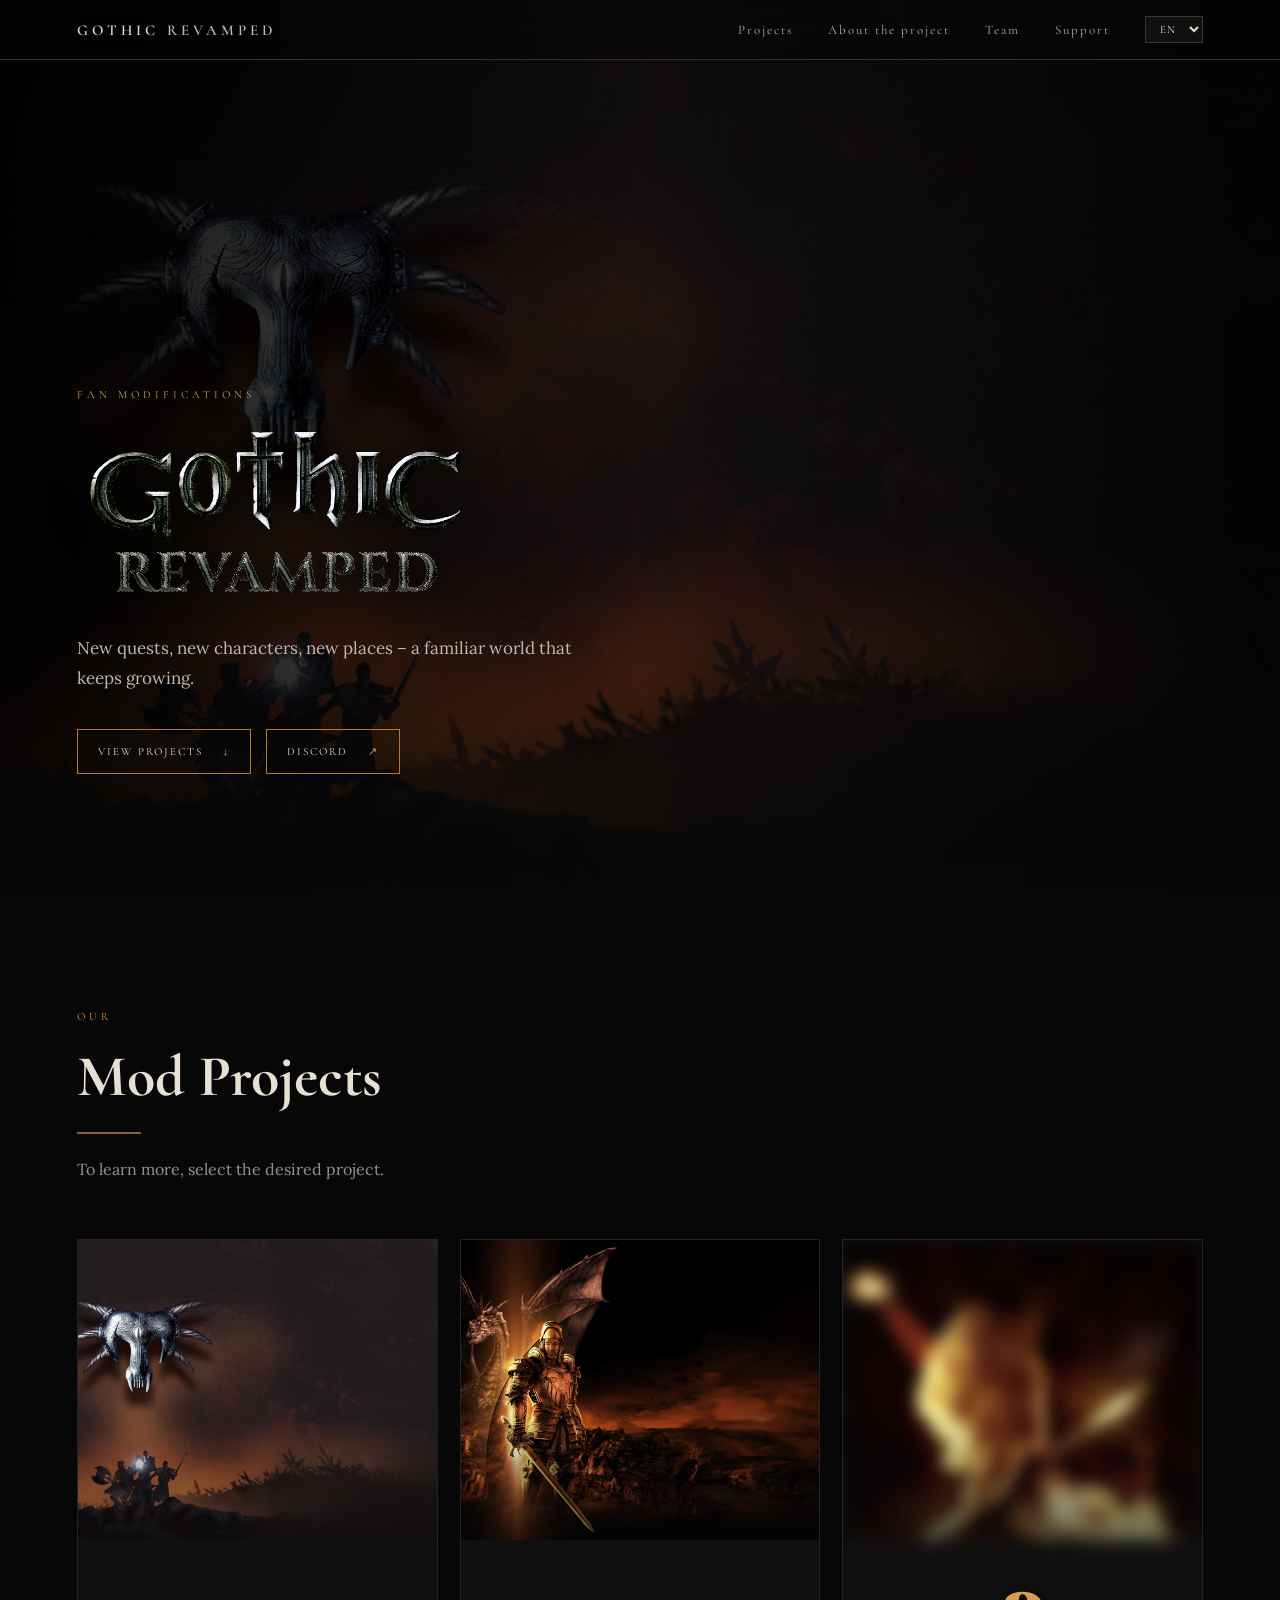
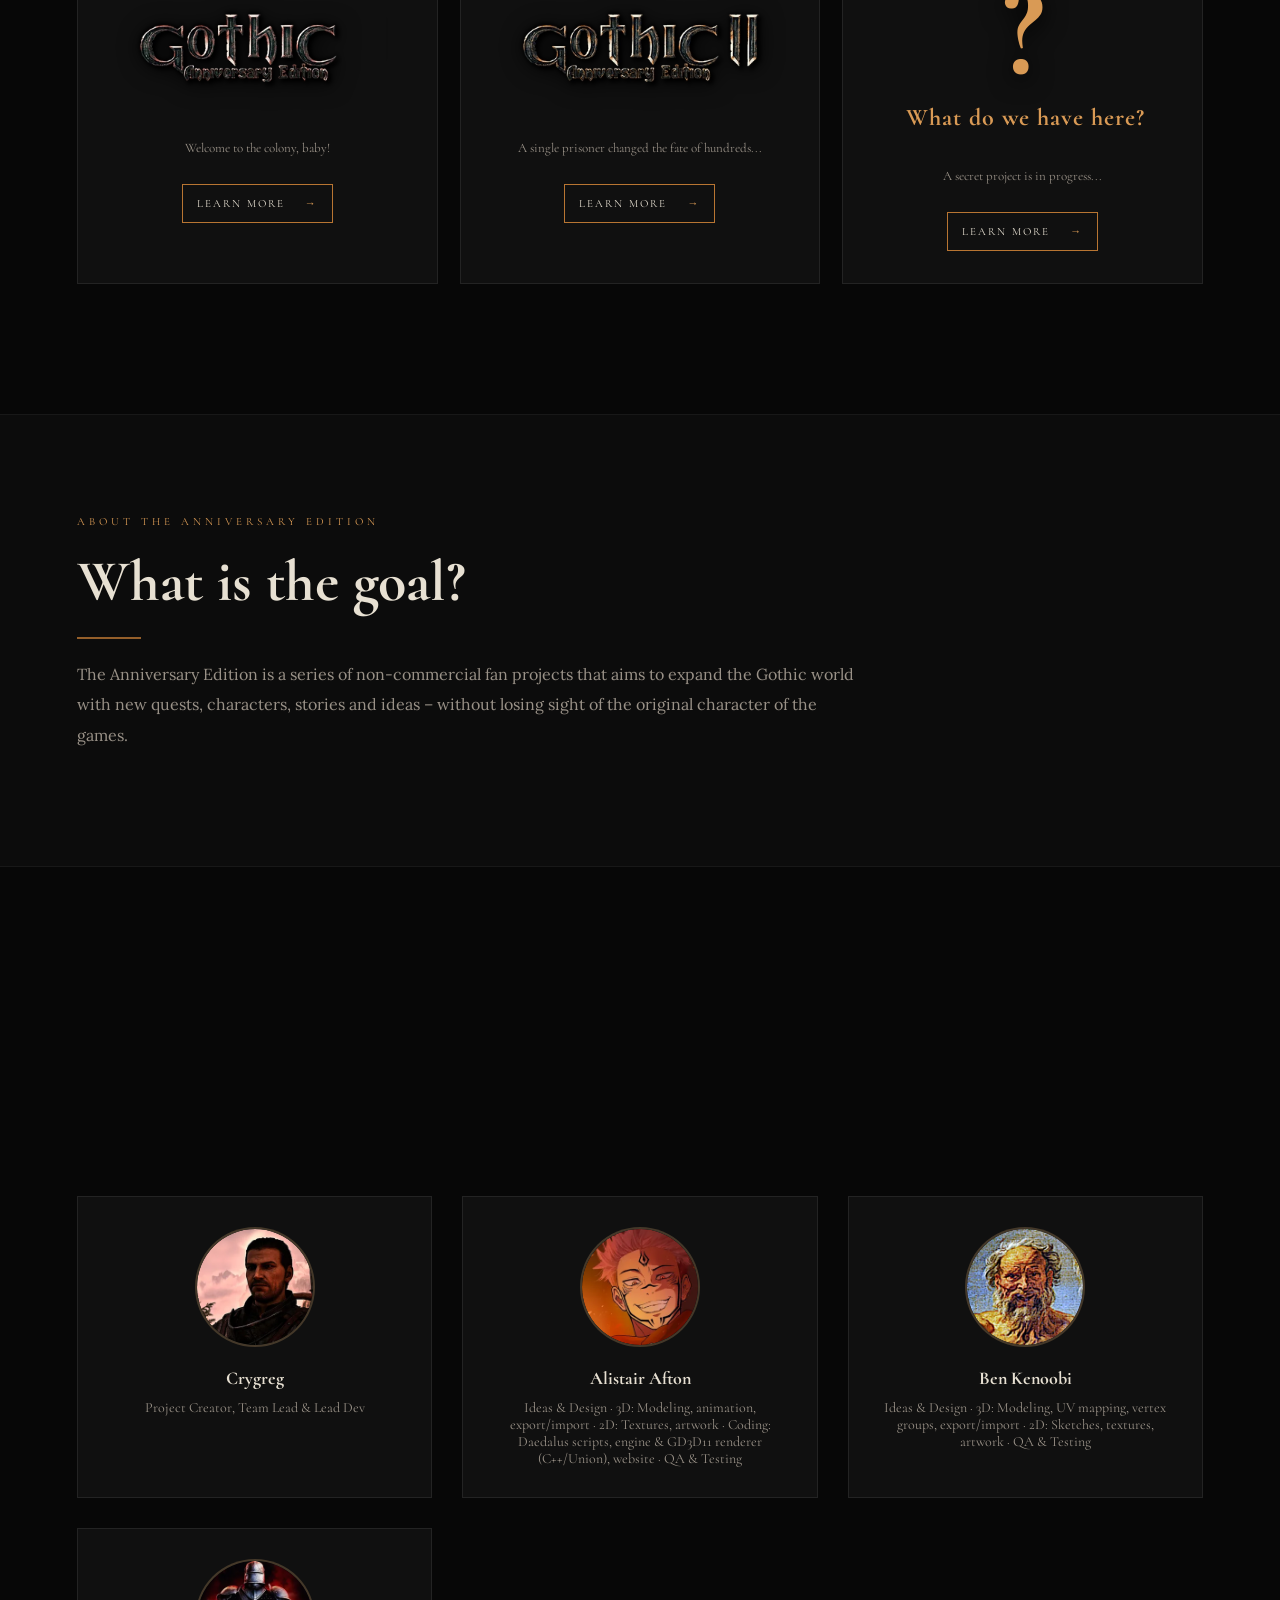
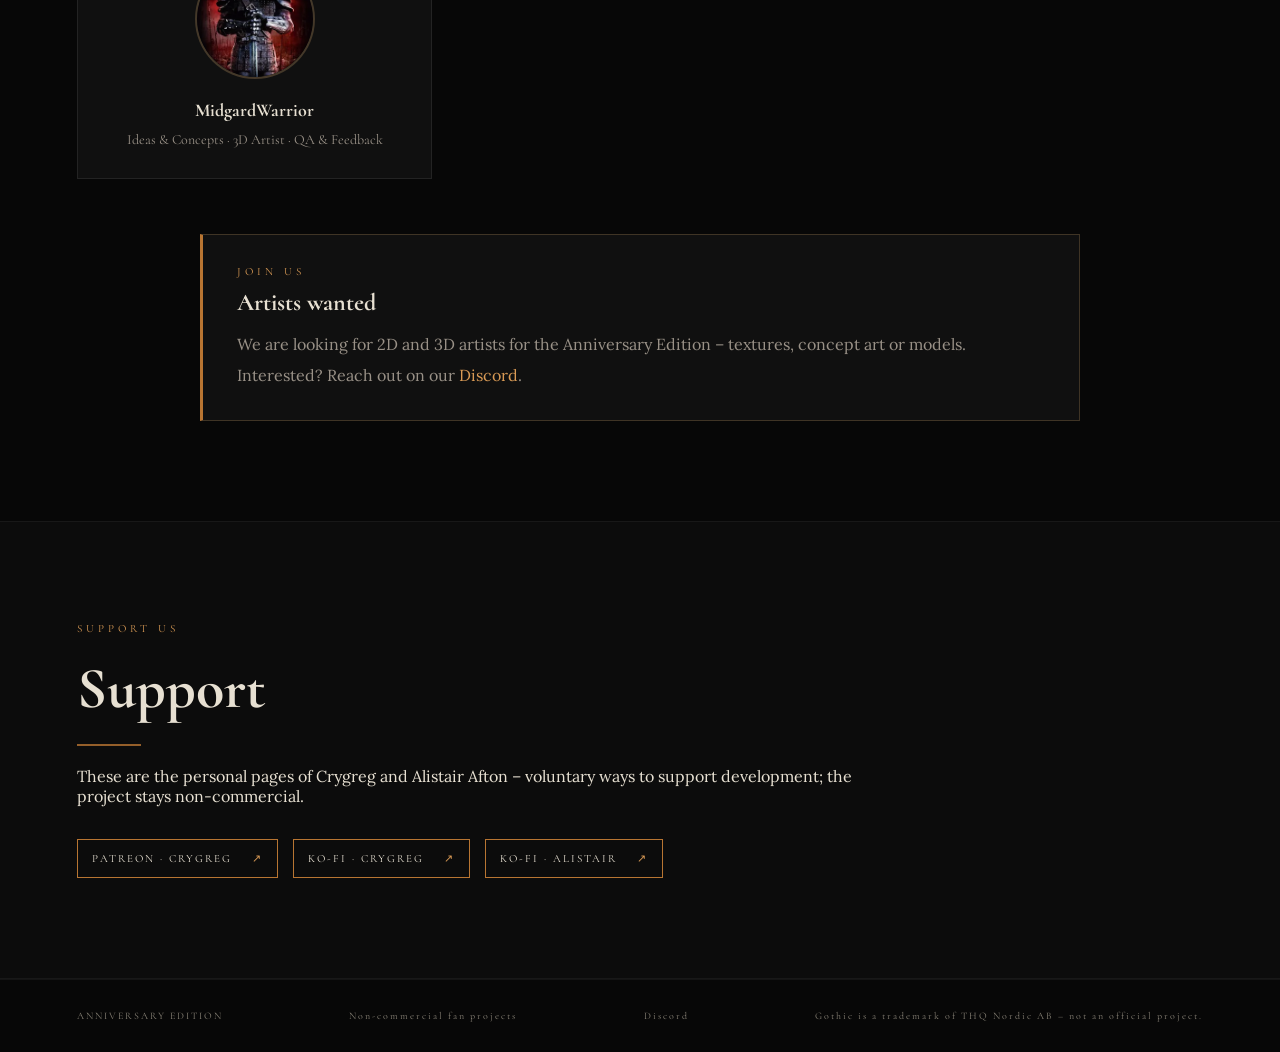
==== commit ebe13a10: "team: group Alistair's scripting+engine+website under Coding" ====
--- a/index.html
+++ b/index.html
@@ -270,7 +270,7 @@
         <div class="team-member" data-reveal>
           <div class="member-avatar" data-initials="AA" data-discord-id="1120503192183119923"></div>
           <h3>Alistair Afton</h3>
-          <p data-i18n="role_alistair">Ideen & Design · 3D: Modelling, Animation, Export/Import · 2D: Texturen, Artworks · Daedalus-Scripting · Engine & GD3D11-Renderer (C++/Union) · Website · QA & Testing</p>
+          <p data-i18n="role_alistair">Ideen & Design · 3D: Modelling, Animation, Export/Import · 2D: Texturen, Artworks · Coding: Daedalus-Skripte, Engine & GD3D11-Renderer (C++/Union), Website · QA & Testing</p>
         </div>
 
         <div class="team-member" data-reveal>
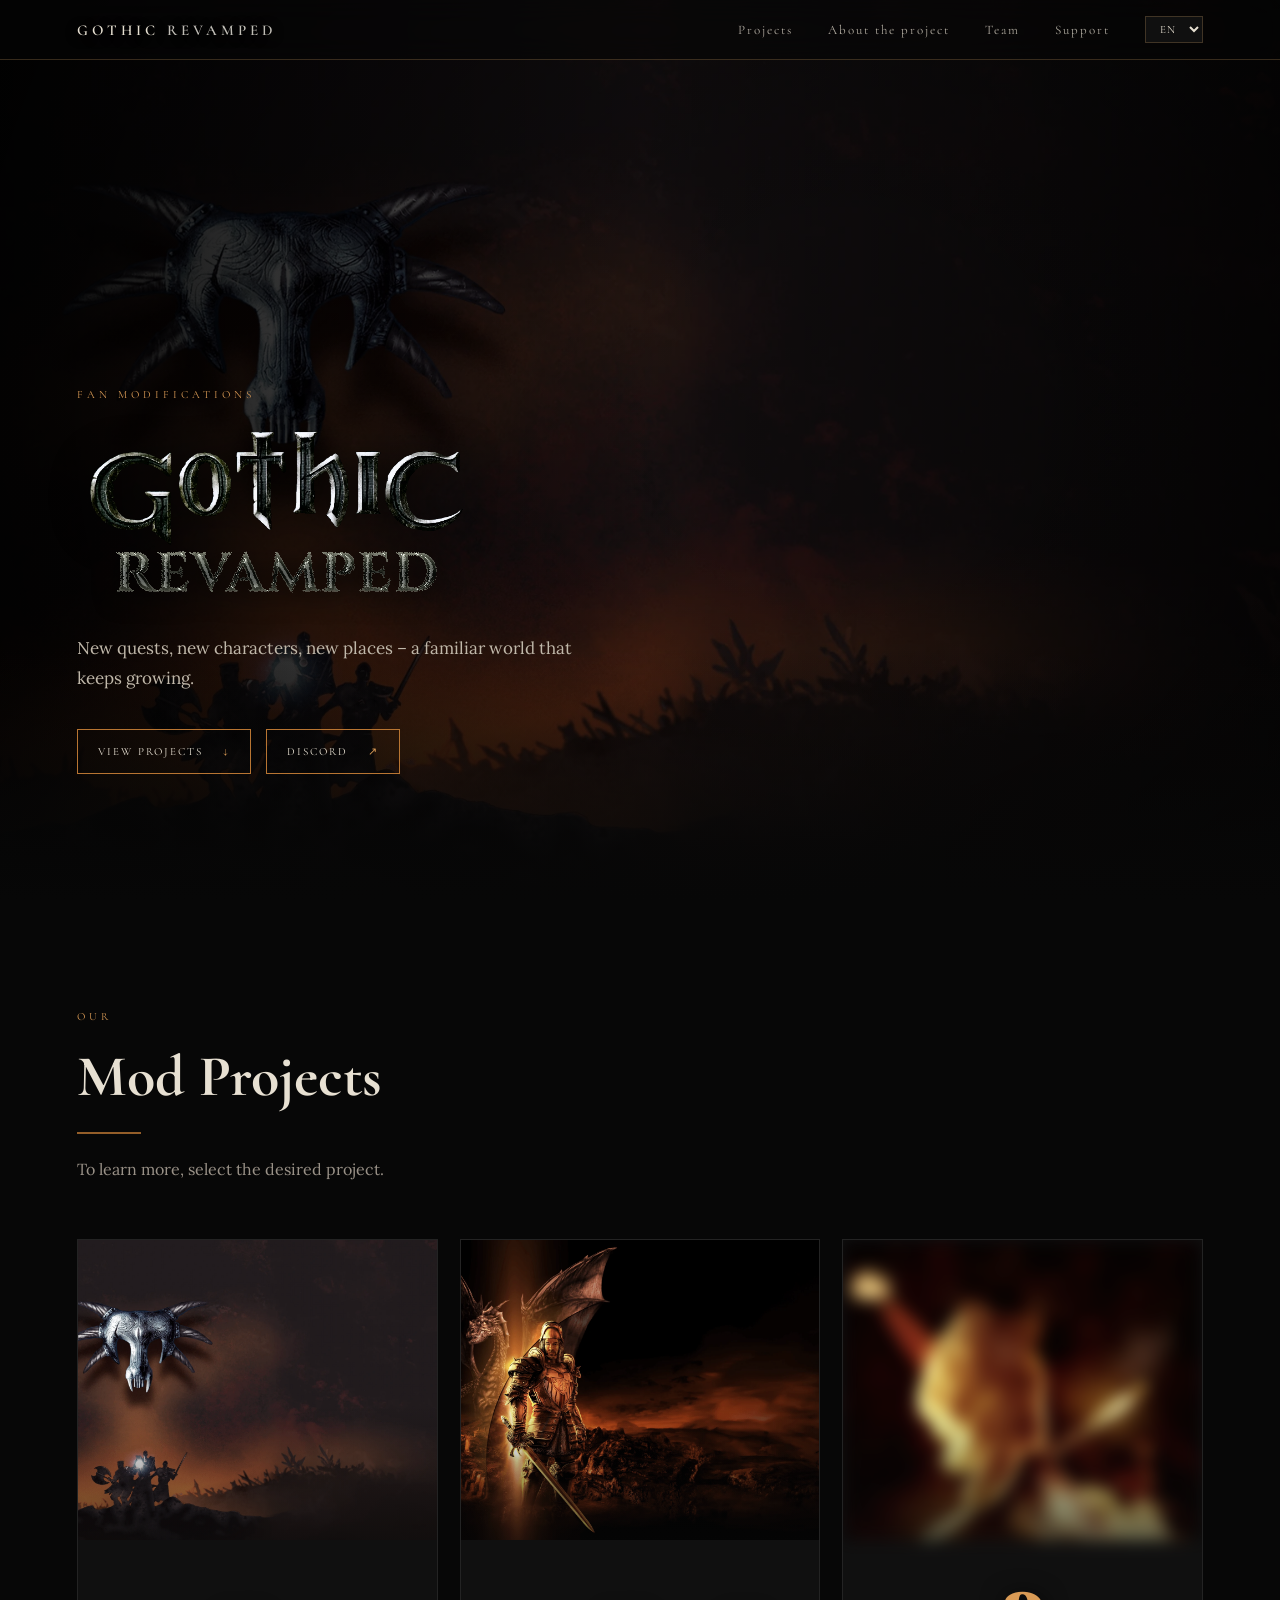
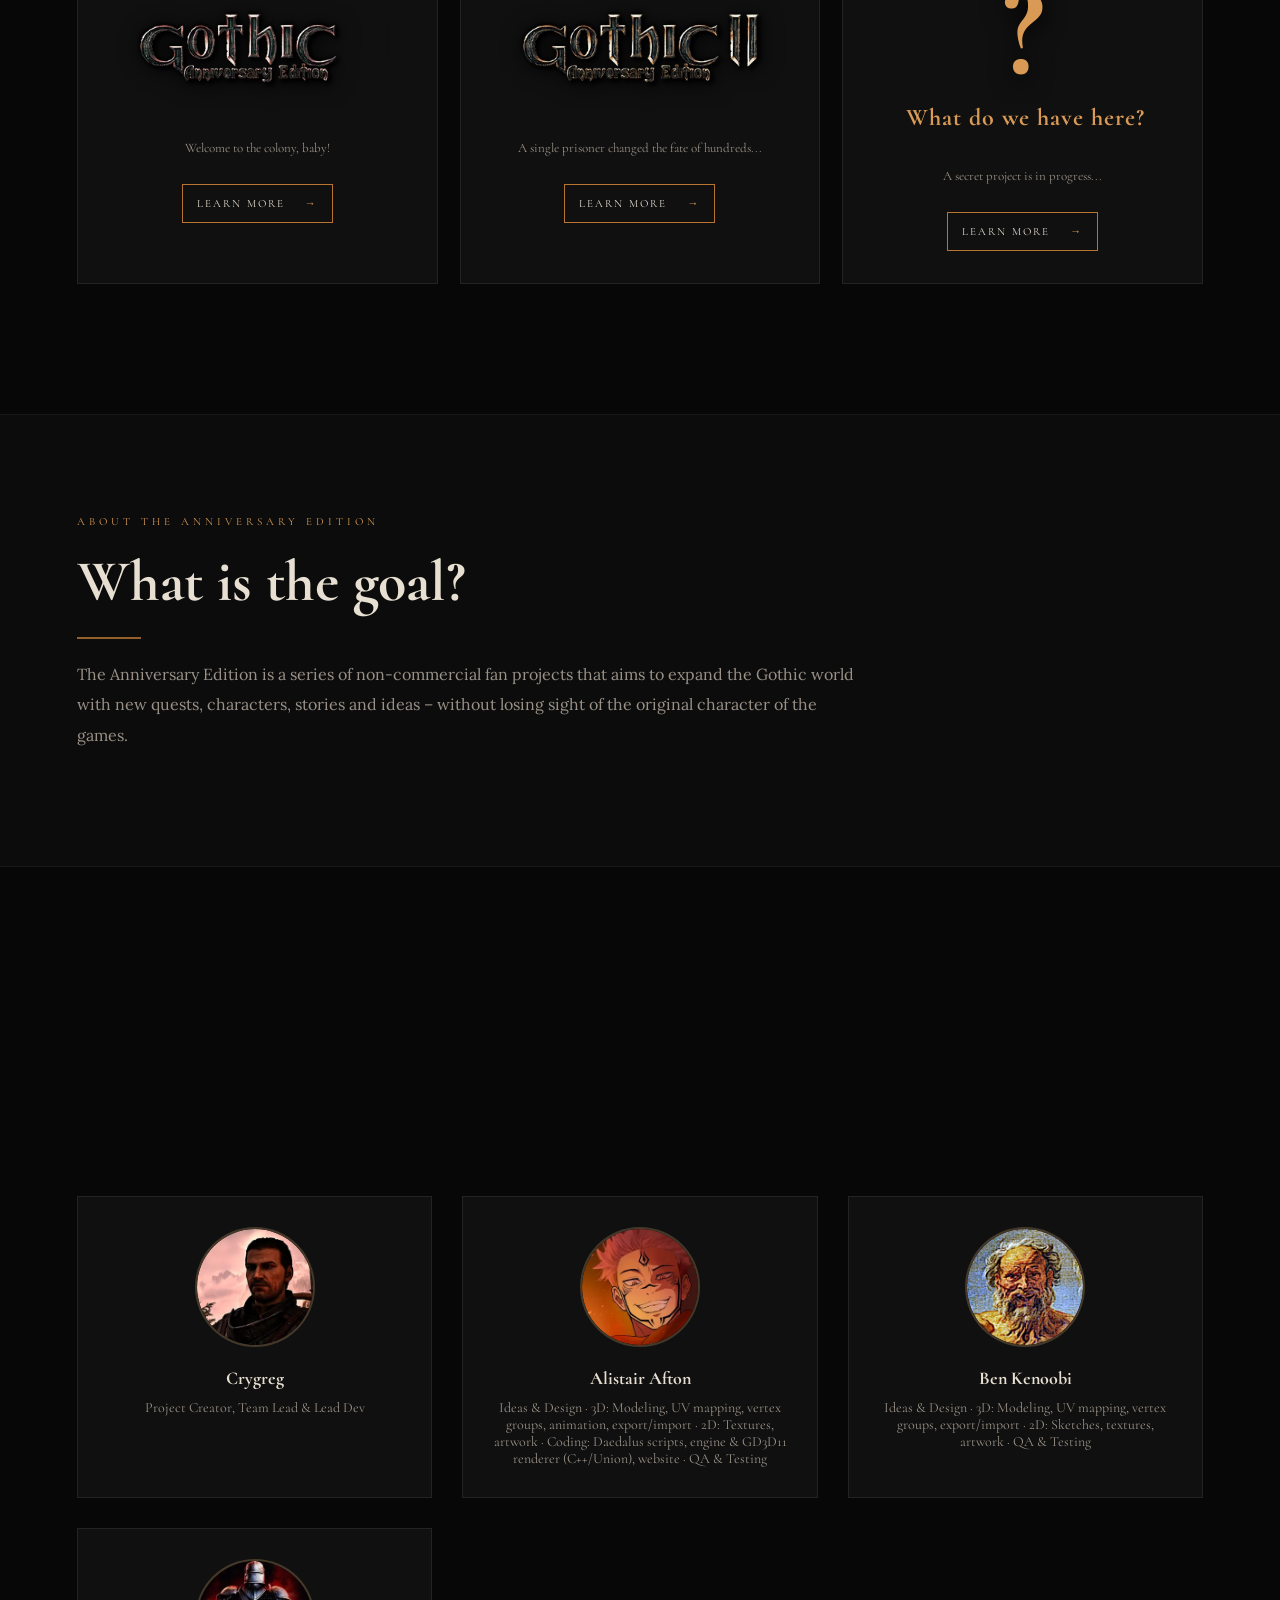
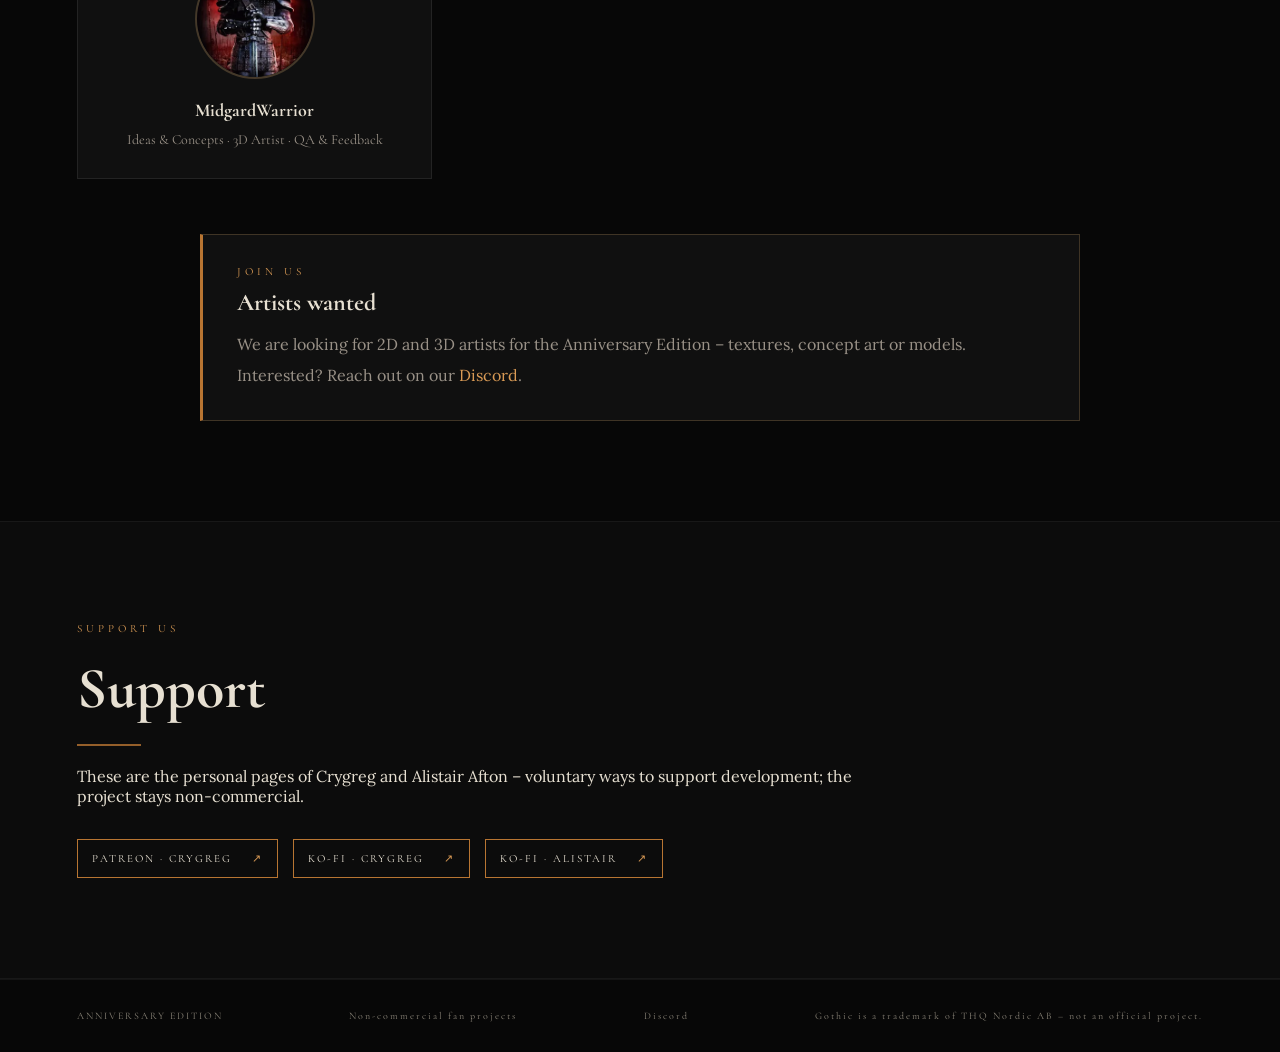
==== commit 79164b02: "team: move UV mapping/vertex groups/export into Alistair's 3D group" ====
--- a/index.html
+++ b/index.html
@@ -270,7 +270,7 @@
         <div class="team-member" data-reveal>
           <div class="member-avatar" data-initials="AA" data-discord-id="1120503192183119923"></div>
           <h3>Alistair Afton</h3>
-          <p data-i18n="role_alistair">Ideen & Design · 3D: Modelling, Animation, Export/Import · 2D: Texturen, Artworks · Coding: Daedalus-Skripte, Engine & GD3D11-Renderer (C++/Union), Website · QA & Testing</p>
+          <p data-i18n="role_alistair">Ideen & Design · 3D: Modelling, UV-Mapping, Vertex-Gruppen, Animation, Export/Import · 2D: Texturen, Artworks · Coding: Daedalus-Skripte, Engine & GD3D11-Renderer (C++/Union), Website · QA & Testing</p>
         </div>
 
         <div class="team-member" data-reveal>
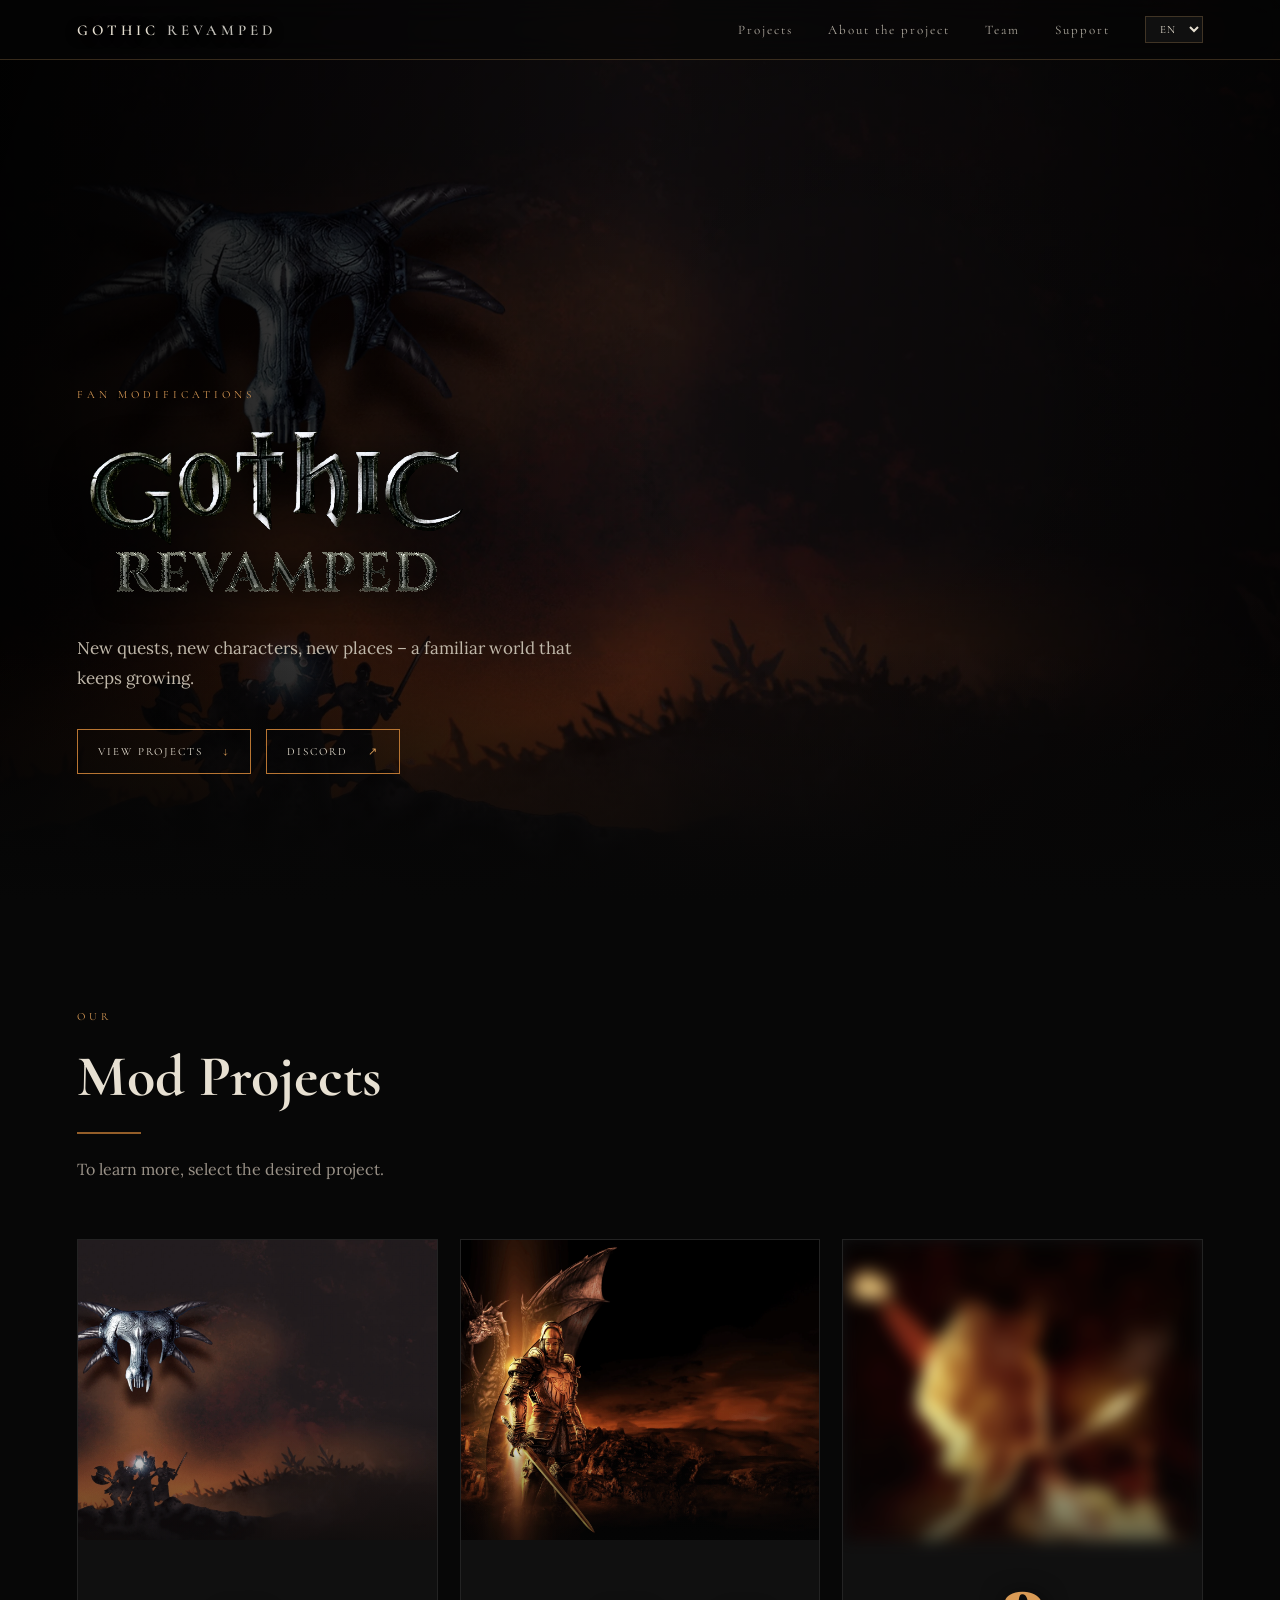
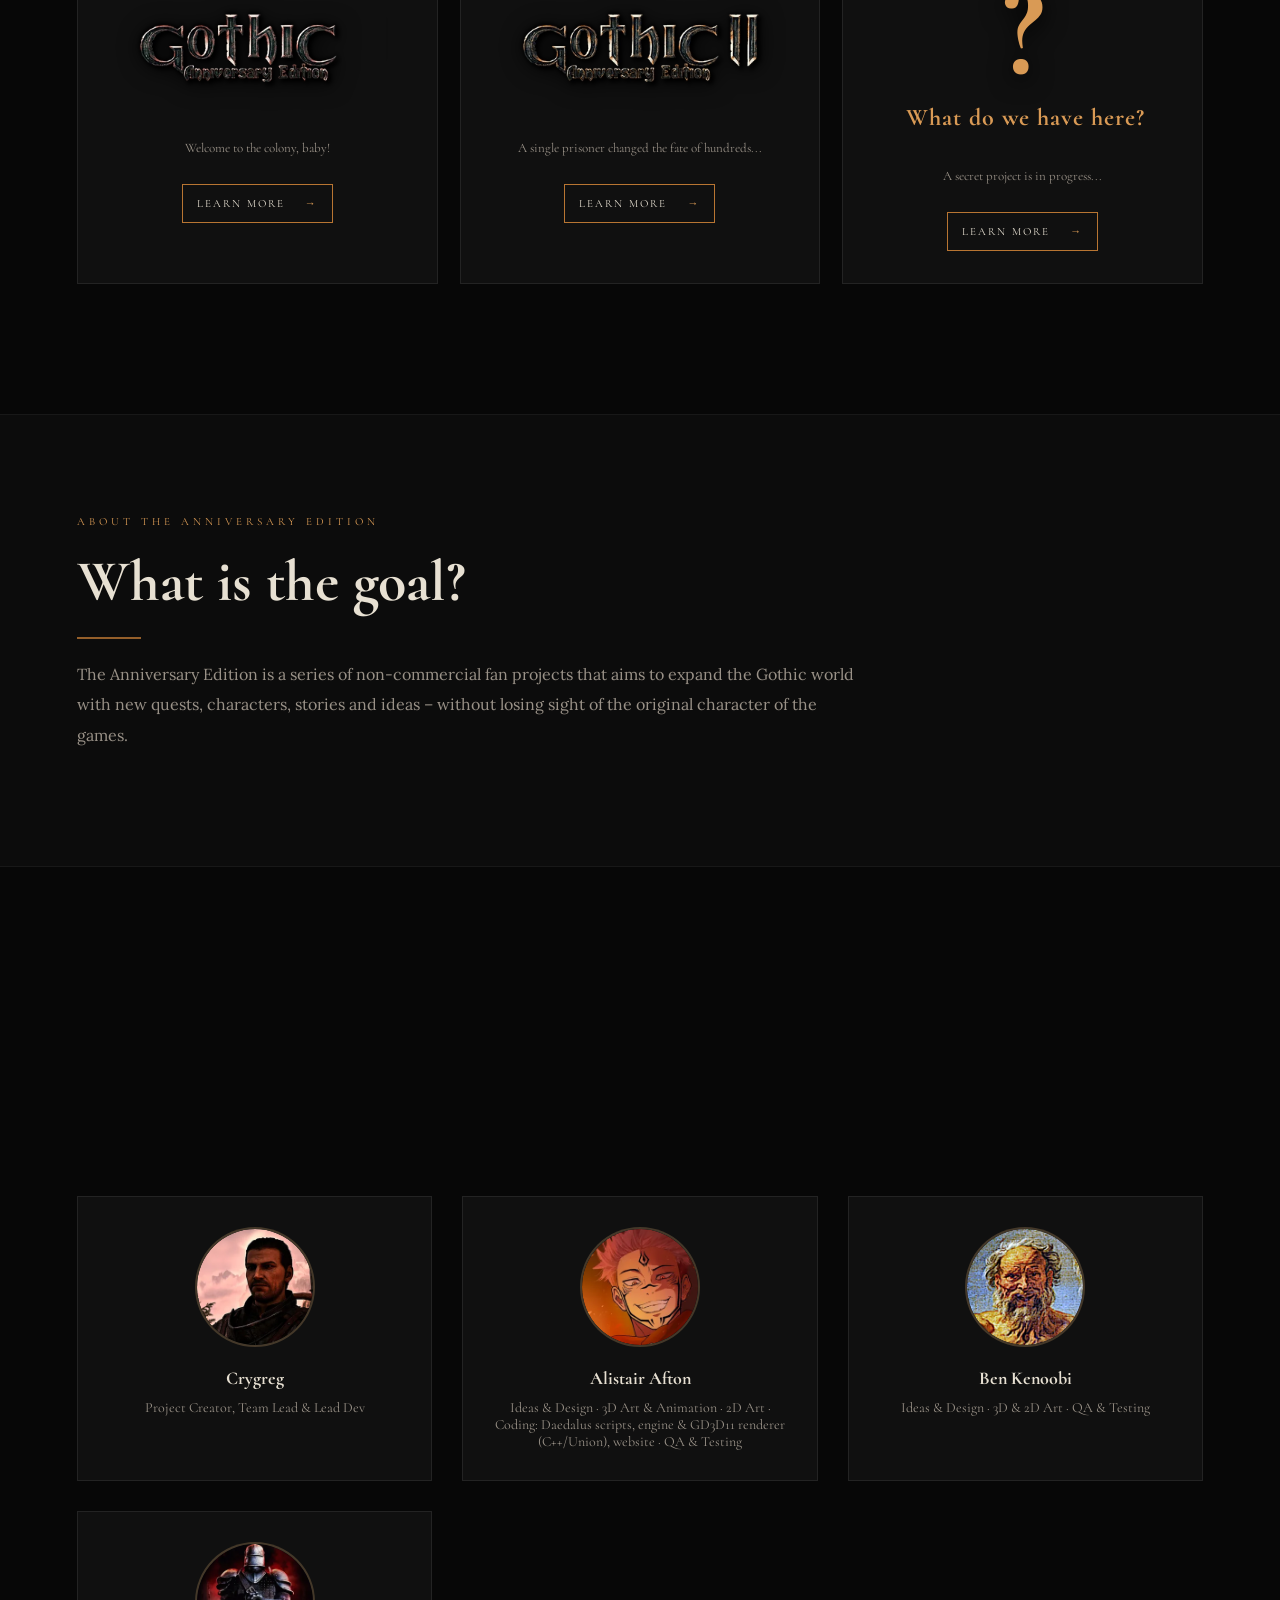
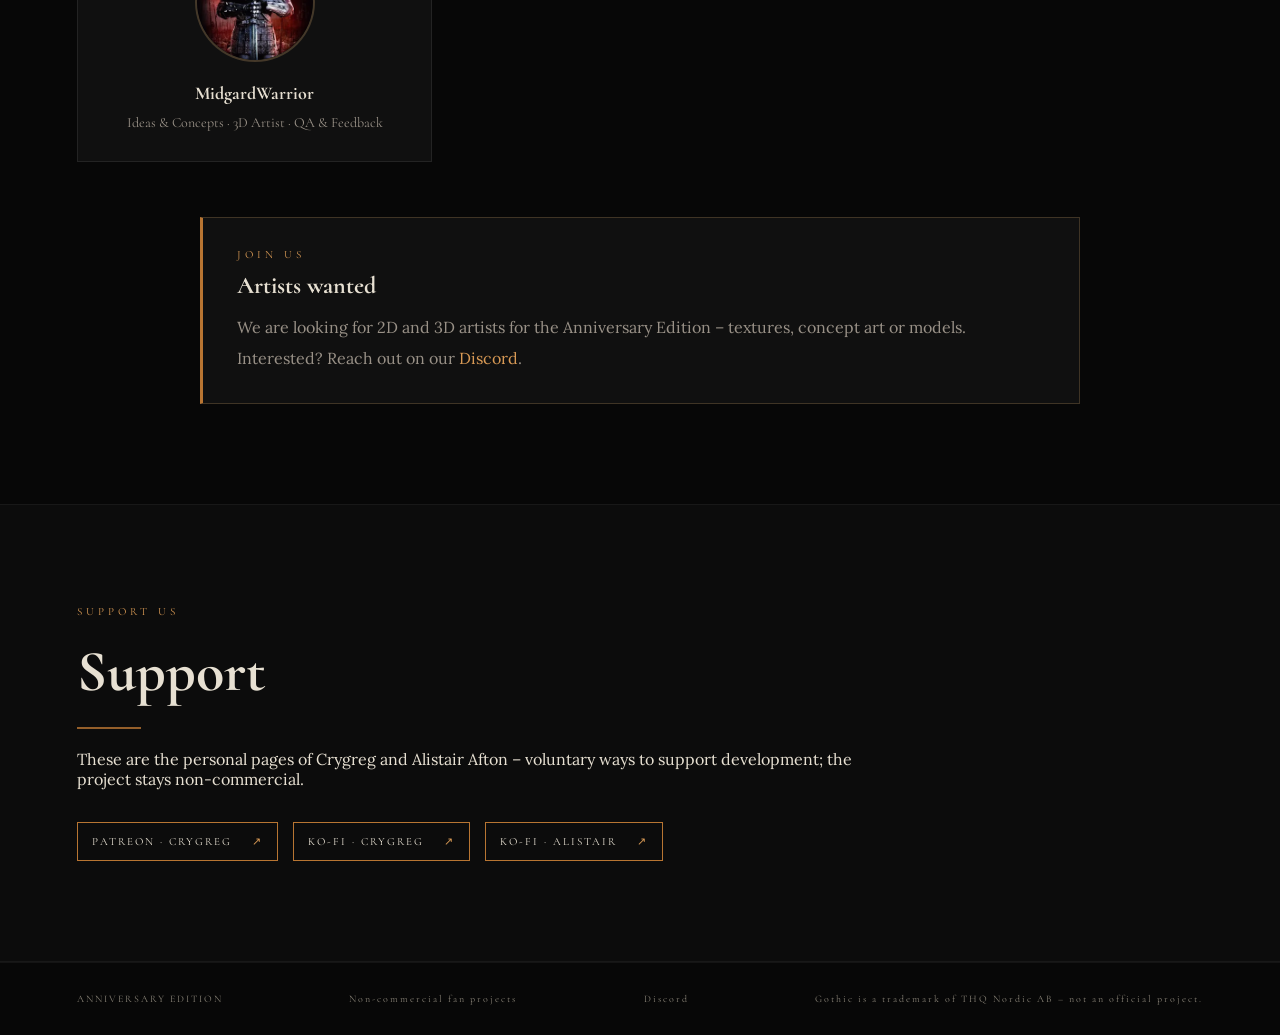
==== commit 6a2f930d: "team: drop sub-item breakdowns, categories imply them" ====
--- a/index.html
+++ b/index.html
@@ -270,13 +270,13 @@
         <div class="team-member" data-reveal>
           <div class="member-avatar" data-initials="AA" data-discord-id="1120503192183119923"></div>
           <h3>Alistair Afton</h3>
-          <p data-i18n="role_alistair">Ideen & Design · 3D: Modelling, UV-Mapping, Vertex-Gruppen, Animation, Export/Import · 2D: Texturen, Artworks · Coding: Daedalus-Skripte, Engine & GD3D11-Renderer (C++/Union), Website · QA & Testing</p>
+          <p data-i18n="role_alistair">Ideen & Design · 3D-Art & Animation · 2D-Art · Coding: Daedalus-Skripte, Engine & GD3D11-Renderer (C++/Union), Website · QA & Testing</p>
         </div>
 
         <div class="team-member" data-reveal>
           <div class="member-avatar" data-initials="BK" data-discord-id="810877335300472852"></div>
           <h3>Ben Kenoobi</h3>
-          <p data-i18n="role_ben">Ideen & Design · 3D: Modelling, UV-Mapping, Vertex-Gruppen, Export/Import · 2D: Skizzen, Texturen, Artworks · QA & Testing</p>
+          <p data-i18n="role_ben">Ideen & Design · 3D- & 2D-Art · QA & Testing</p>
         </div>
 
         <div class="team-member" data-reveal>
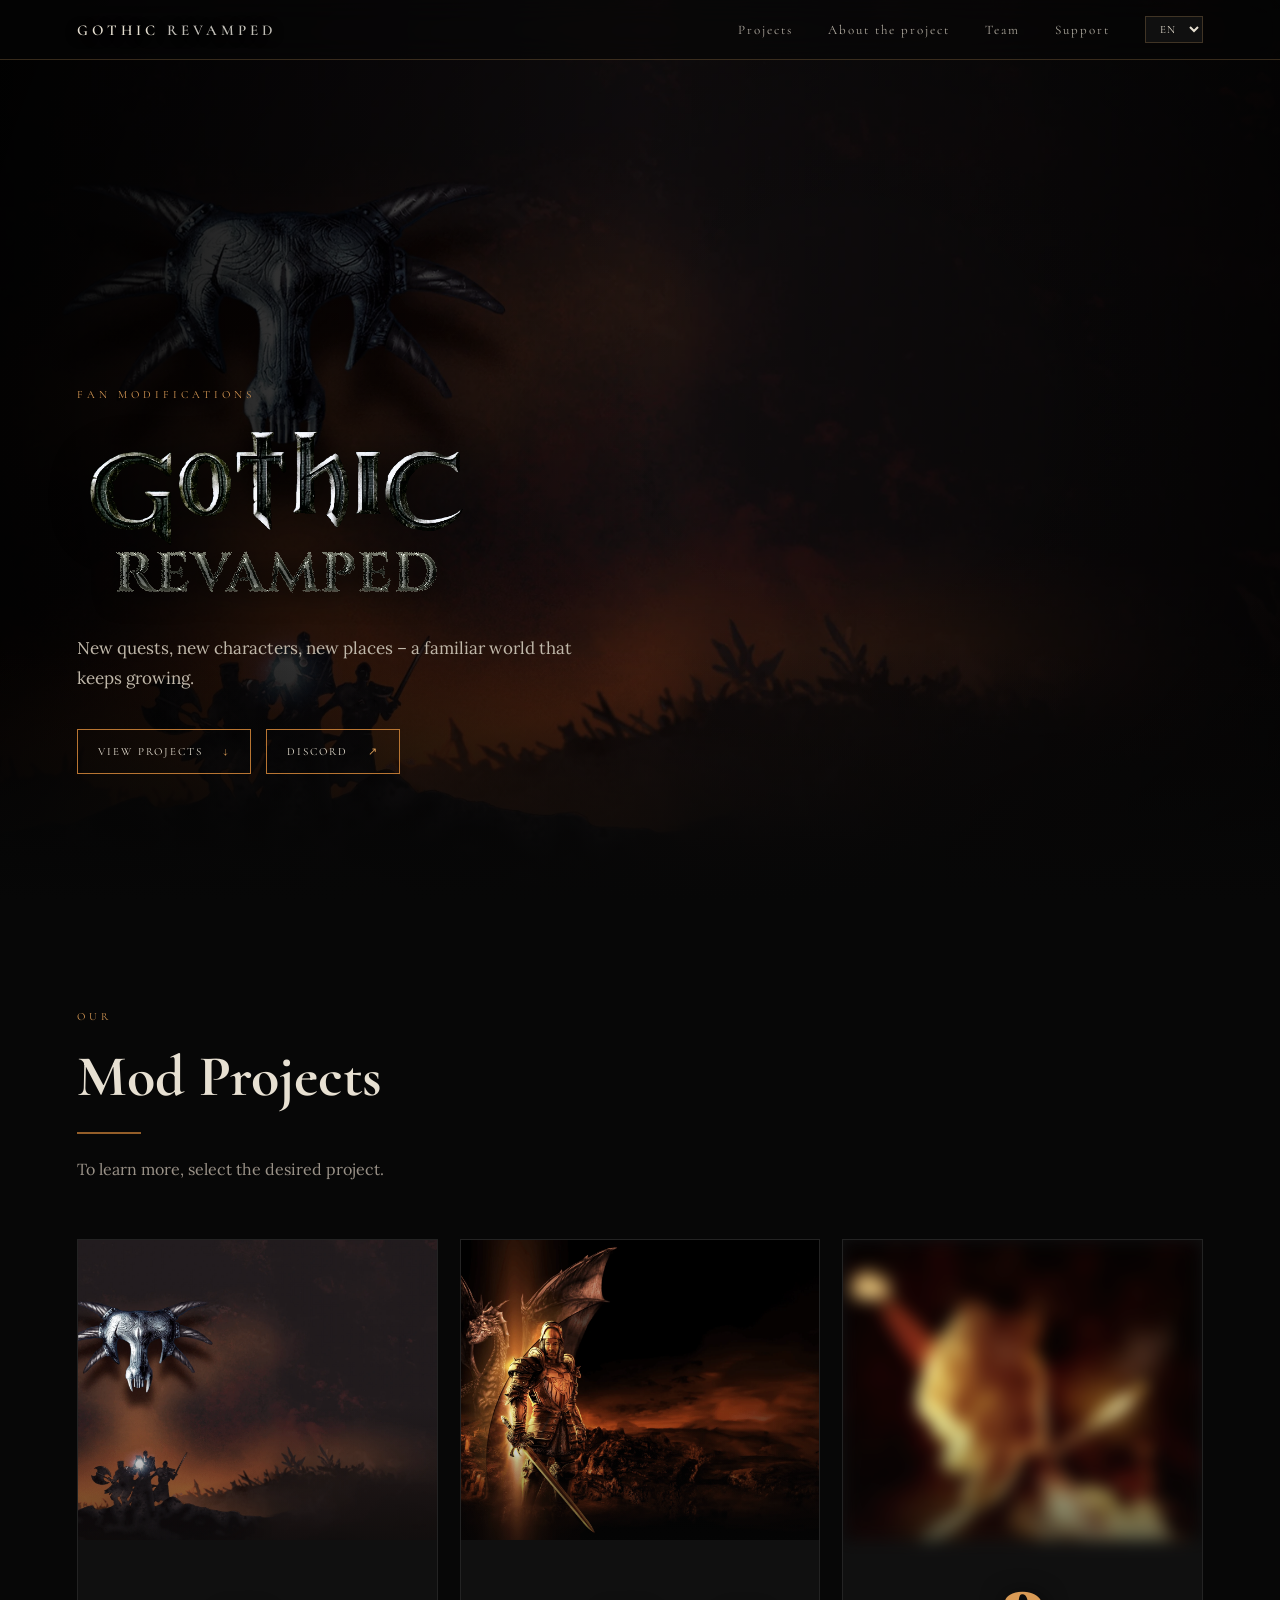
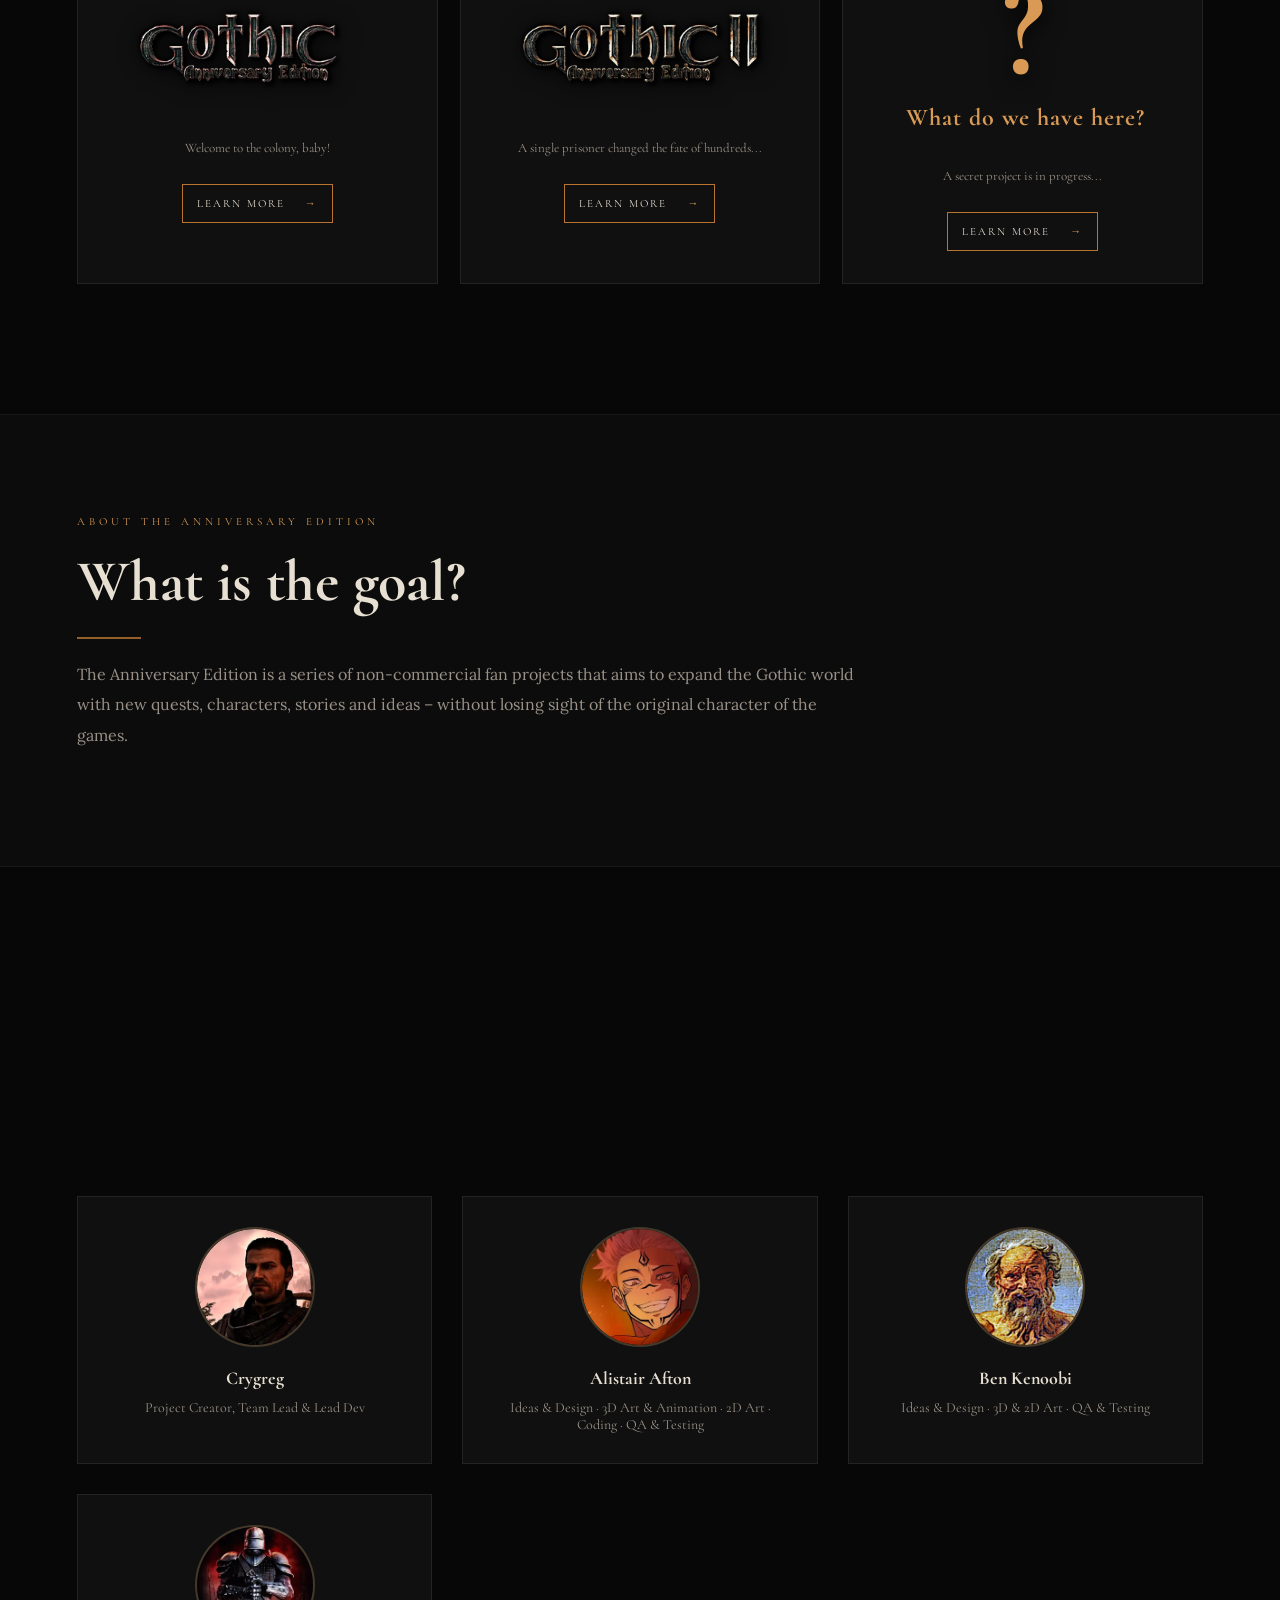
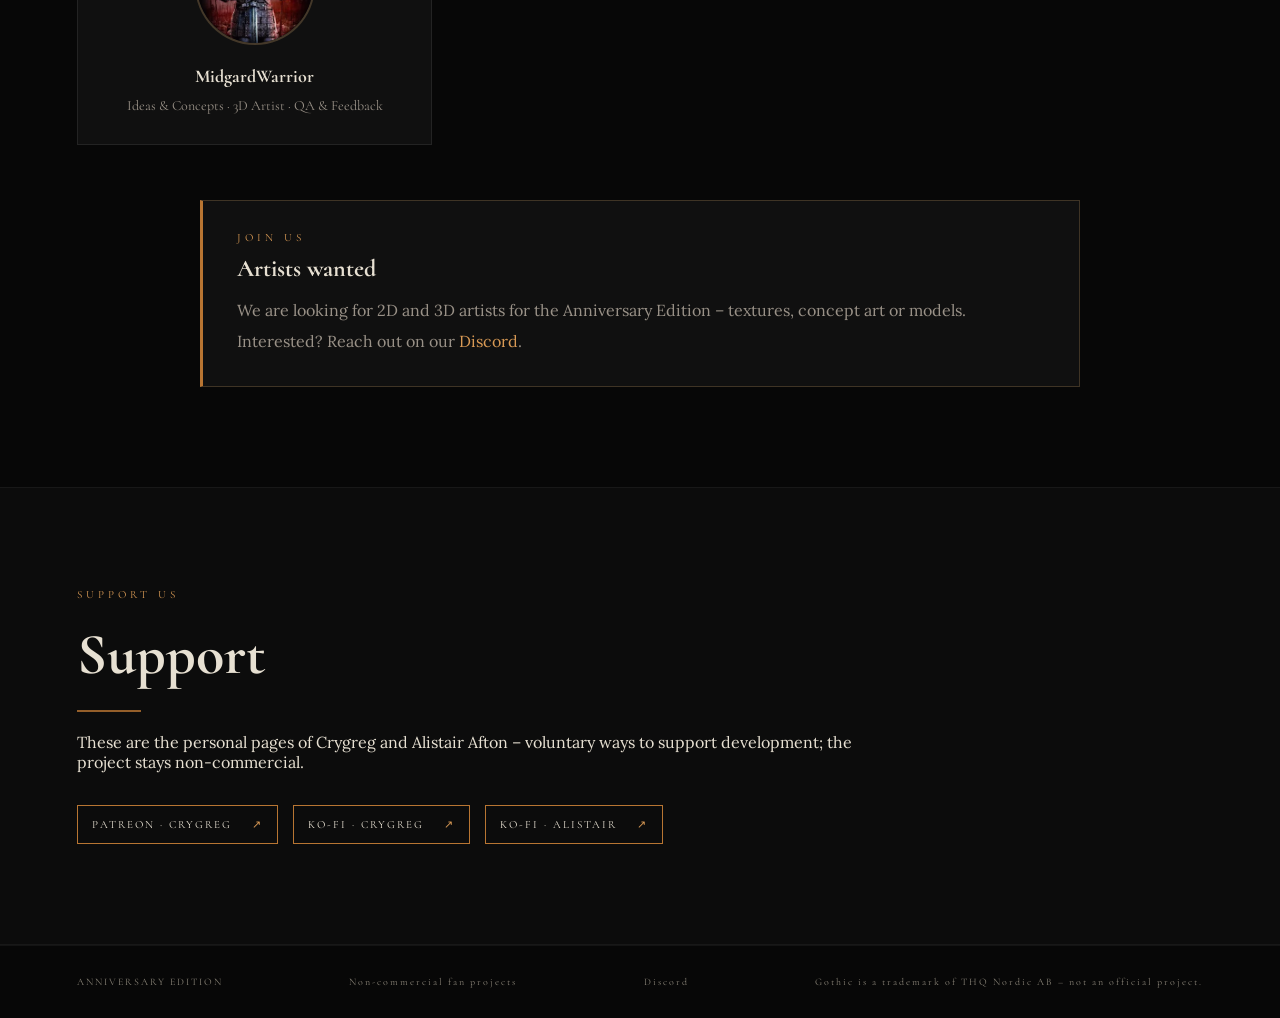
==== commit 76a3daa8: "team: simplify Coding item too" ====
--- a/index.html
+++ b/index.html
@@ -270,7 +270,7 @@
         <div class="team-member" data-reveal>
           <div class="member-avatar" data-initials="AA" data-discord-id="1120503192183119923"></div>
           <h3>Alistair Afton</h3>
-          <p data-i18n="role_alistair">Ideen & Design · 3D-Art & Animation · 2D-Art · Coding: Daedalus-Skripte, Engine & GD3D11-Renderer (C++/Union), Website · QA & Testing</p>
+          <p data-i18n="role_alistair">Ideen & Design · 3D-Art & Animation · 2D-Art · Coding · QA & Testing</p>
         </div>
 
         <div class="team-member" data-reveal>
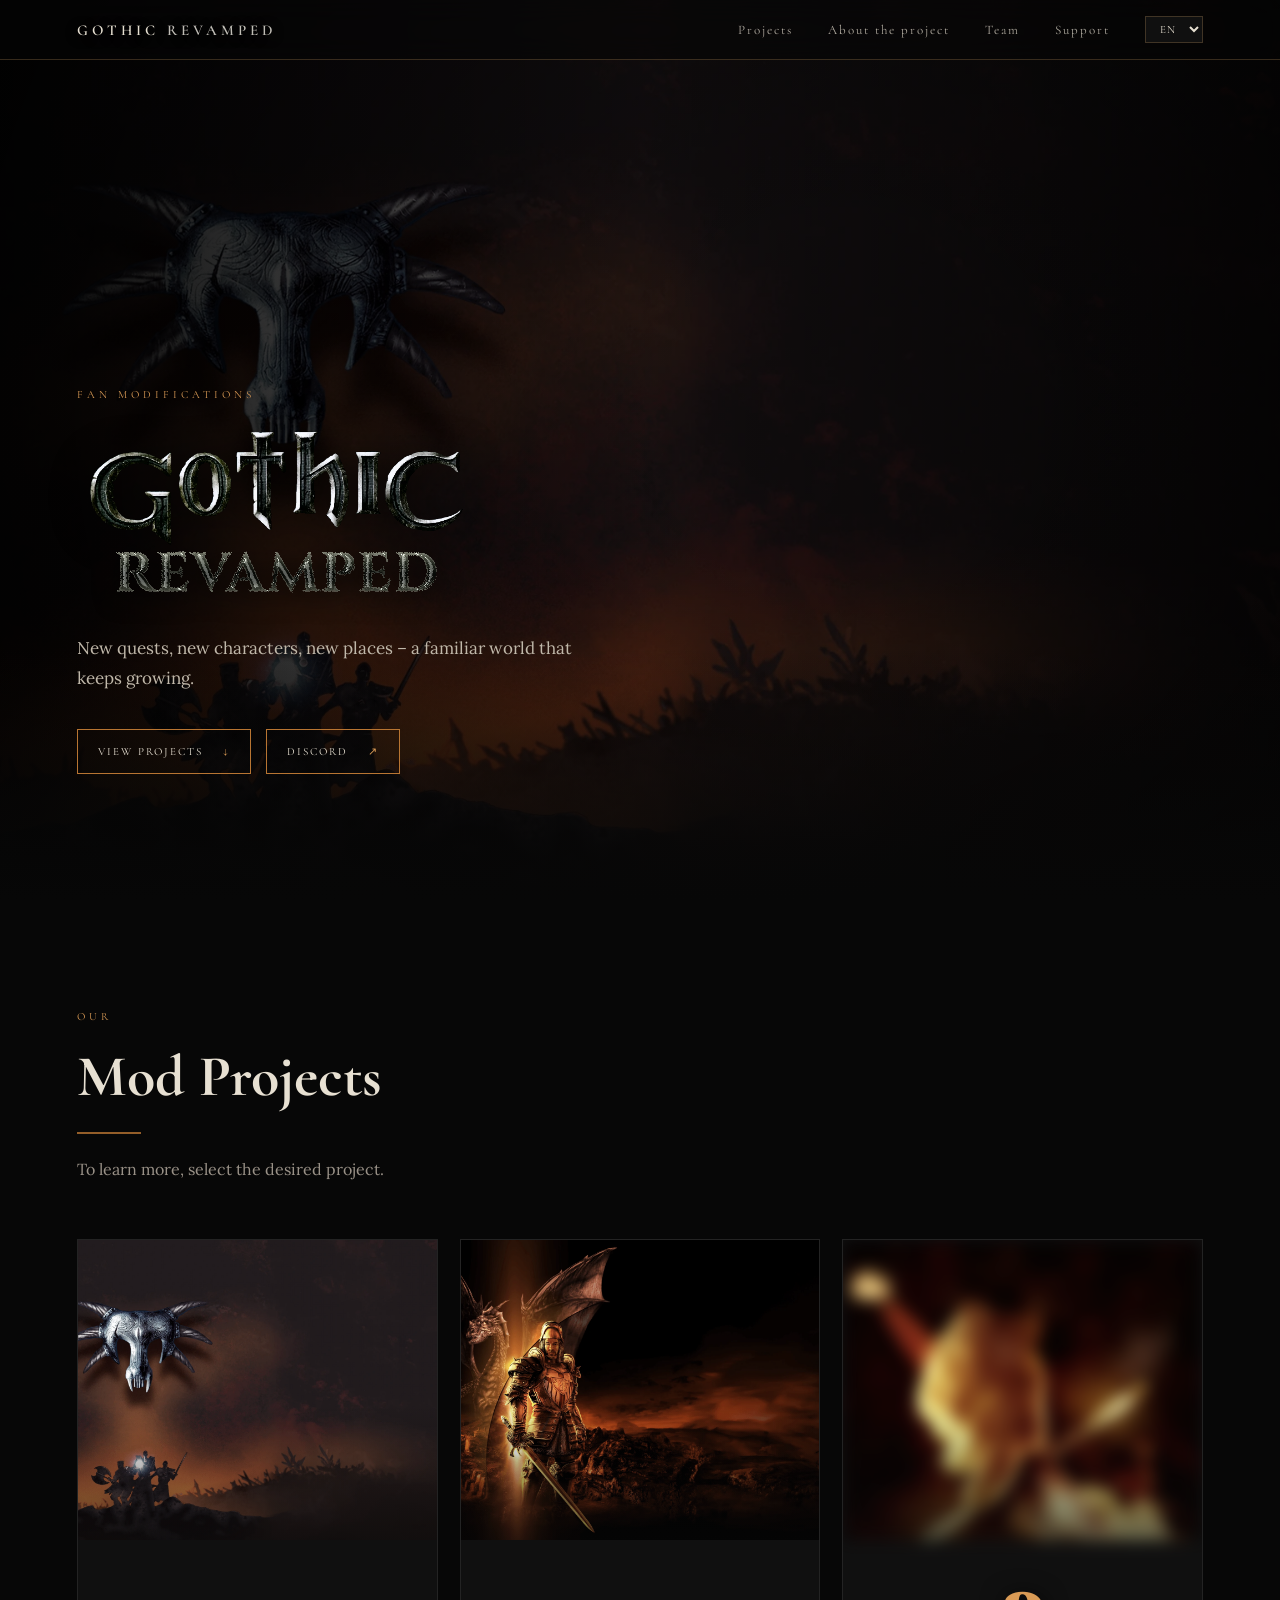
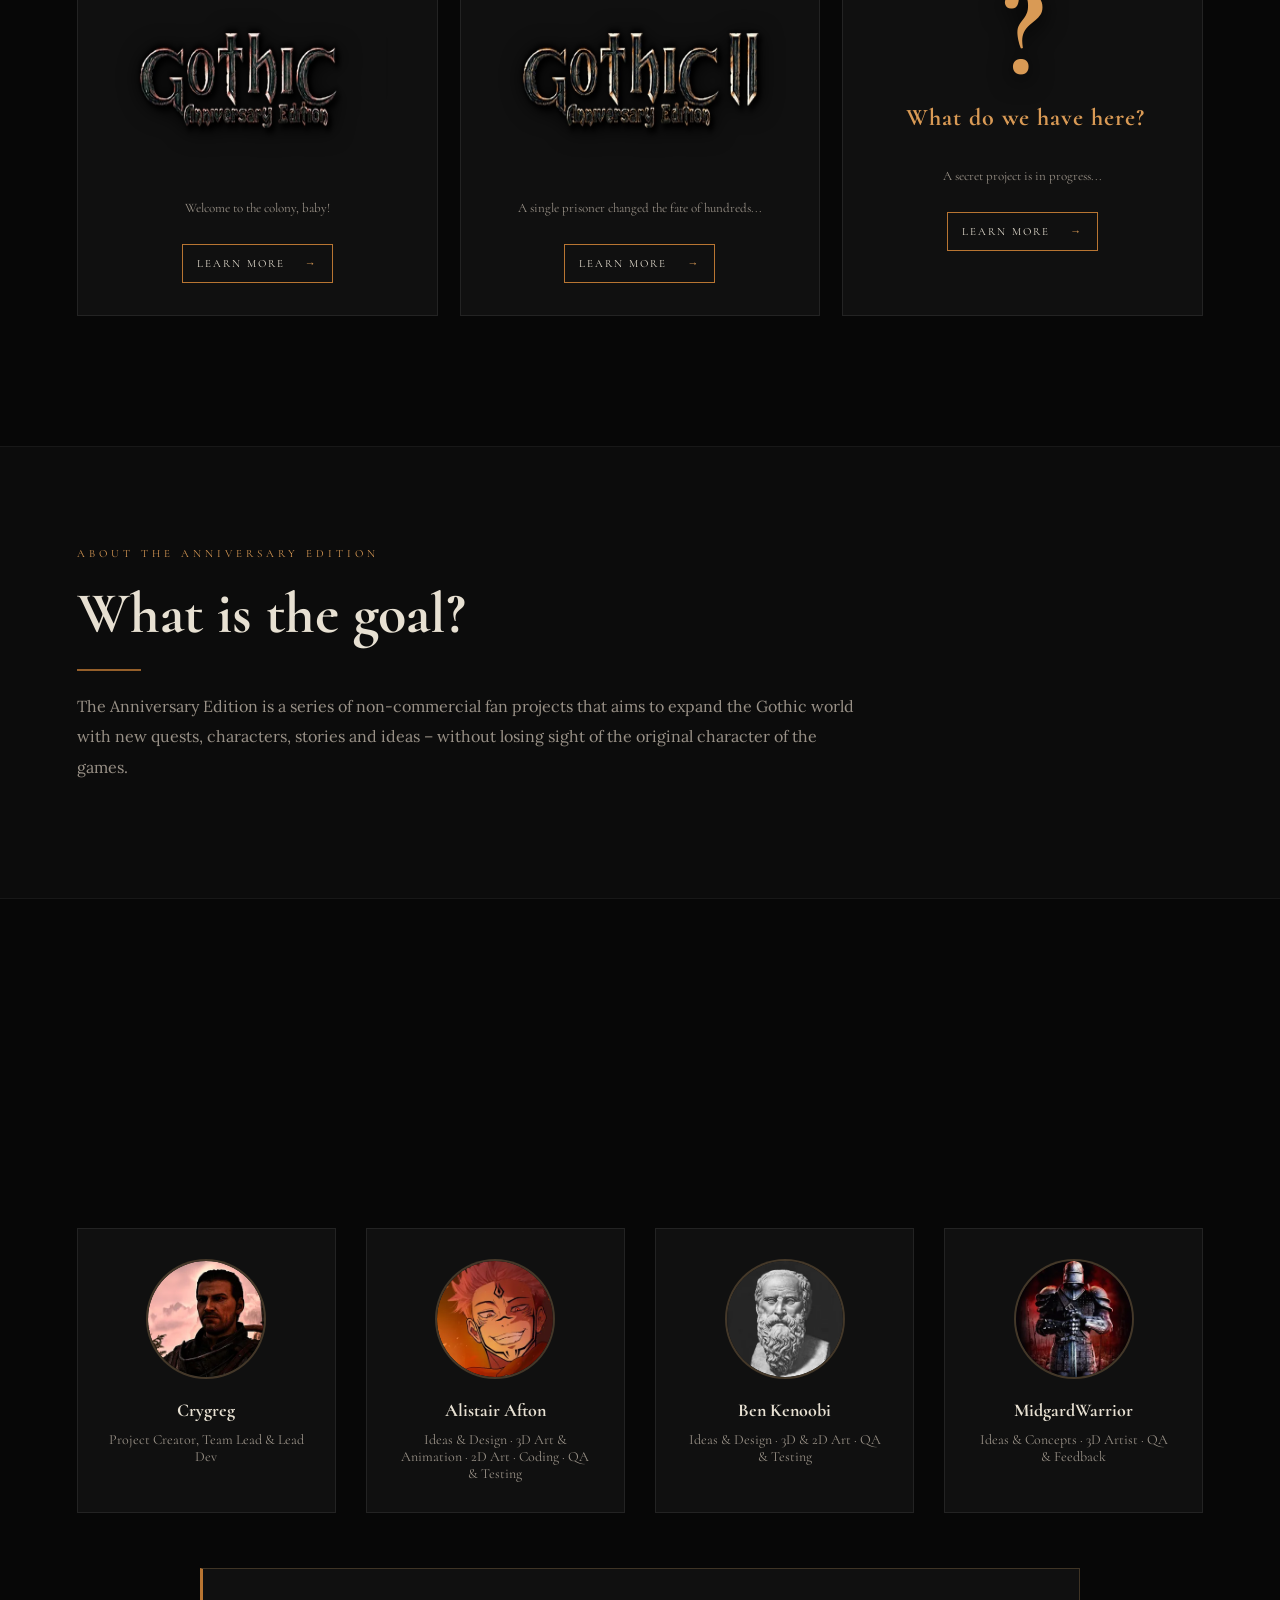
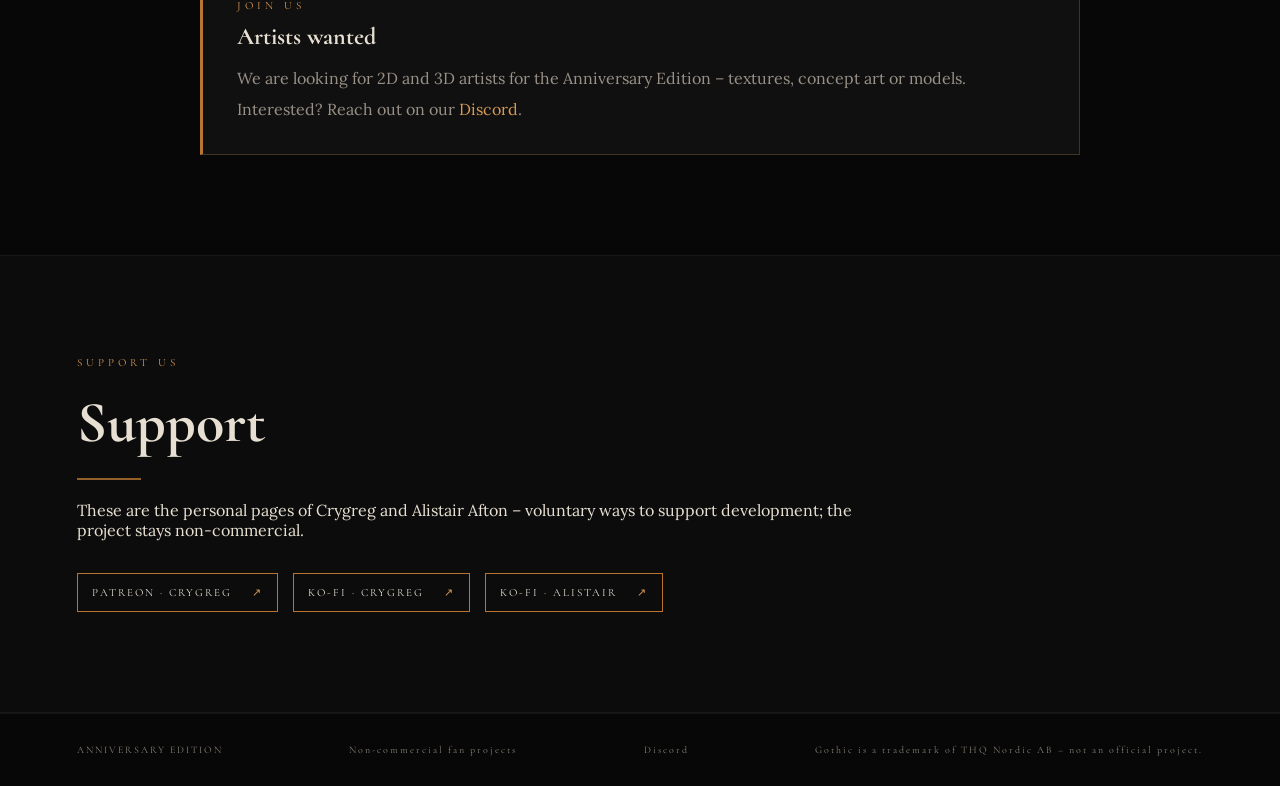
==== commit 9e6af173: "polish: team grid, SEO, iOS notch, G1 placeholder - Team grid: 4-col on desktop, 2-col tablet, 1-col" ====
--- a/index.html
+++ b/index.html
@@ -2,7 +2,7 @@
 <html lang="de">
 <head>
   <meta charset="UTF-8">
-  <meta name="viewport" content="width=device-width, initial-scale=1.0">
+  <meta name="viewport" content="width=device-width, initial-scale=1.0, viewport-fit=cover">
 
   <title>Gothic Revamped</title>
 
--- a/style.css
+++ b/style.css
@@ -185,6 +185,7 @@
   align-items: center;
 
   padding: 16px 6vw;
+  padding-top: max(16px, env(safe-area-inset-top, 0px));
 
   background: rgba(7, 7, 7, .55);
 
@@ -660,7 +661,7 @@
 }
 
 .card-logo img {
-  height: 150px;
+  height: 210px;
   width: auto;
   max-width: 100%;
 
@@ -750,7 +751,7 @@
 .team-grid {
   display: grid;
 
-  grid-template-columns: repeat(3, 1fr);
+  grid-template-columns: repeat(4, 1fr);
 
   gap: 30px;
 }
@@ -915,6 +916,10 @@
 
   .card-content p:not(.game-number) {
     min-height: 0;
+  }
+
+  .team-grid {
+    grid-template-columns: repeat(2, 1fr);
   }
 
 }
@@ -964,6 +969,10 @@
   .about-section {
     padding-left: 5vw;
     padding-right: 5vw;
+  }
+
+  .team-grid {
+    grid-template-columns: 1fr;
   }
 
   .media-gallery,
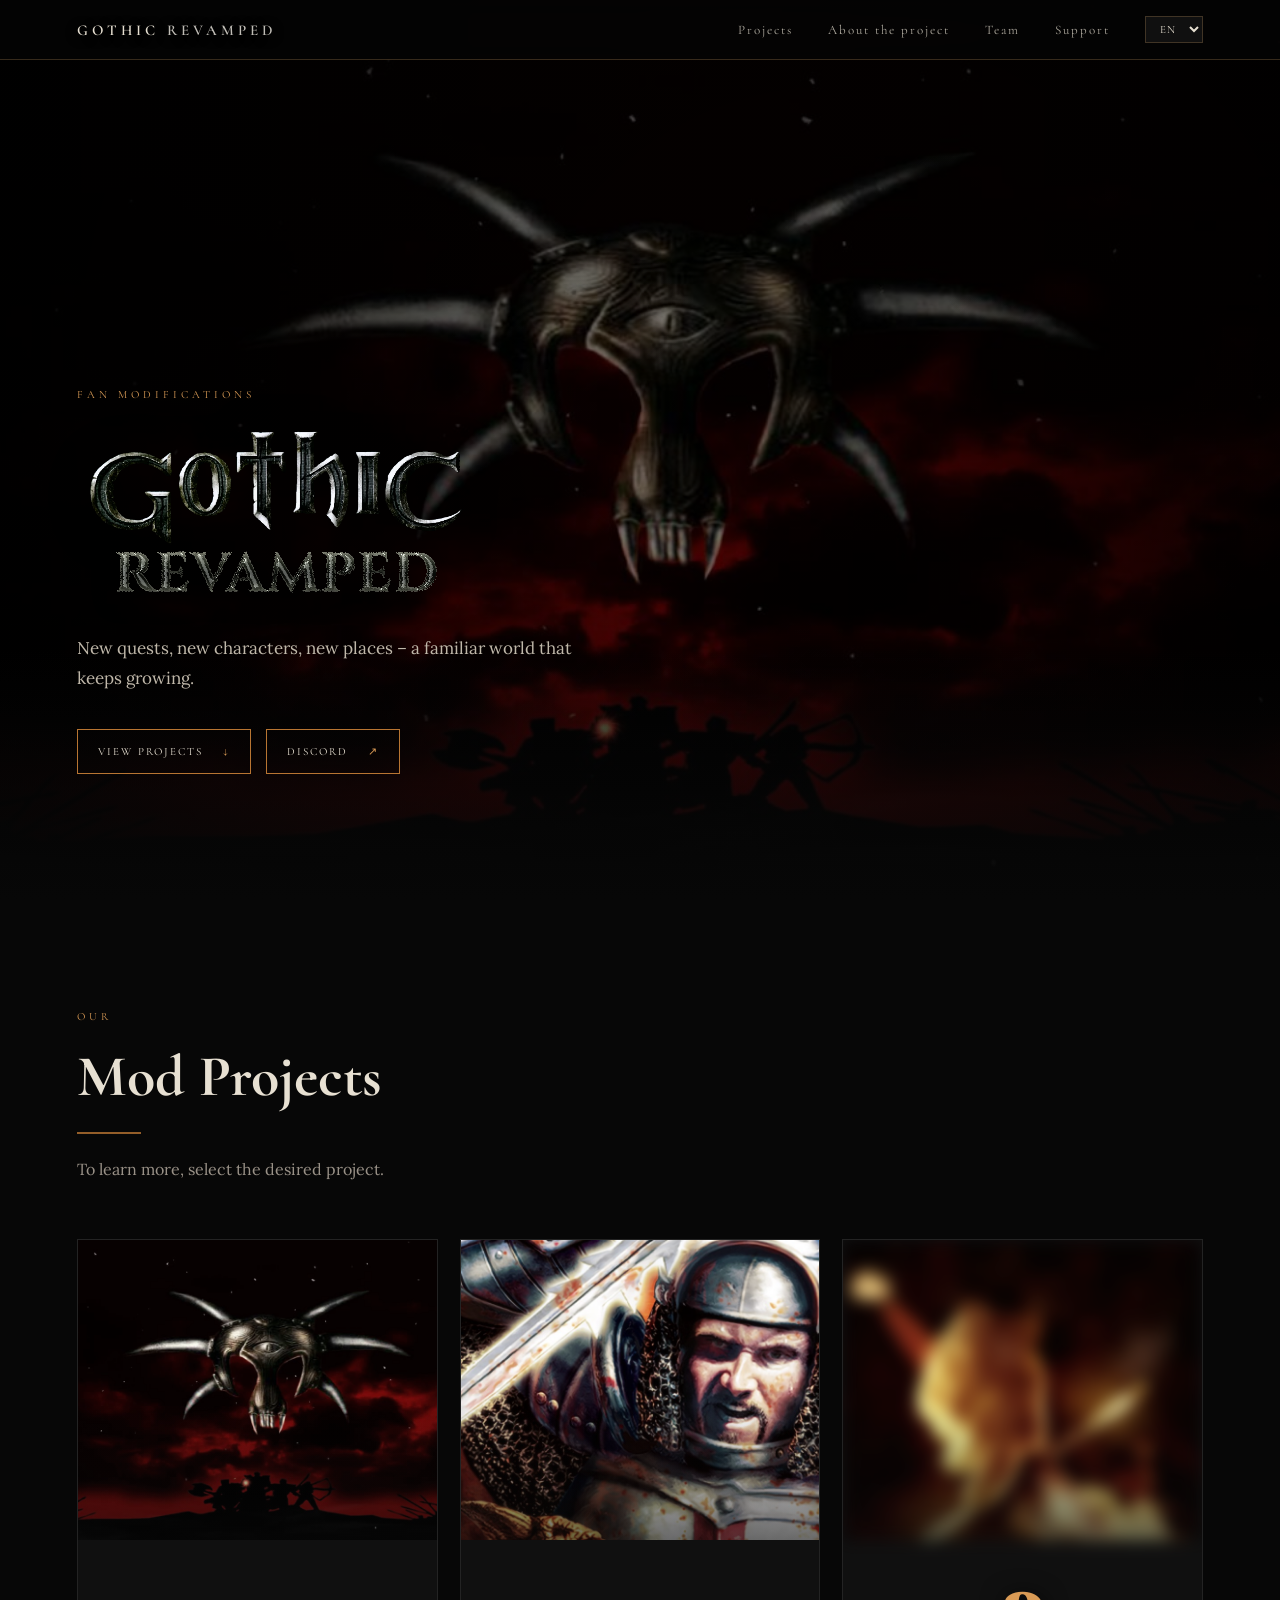
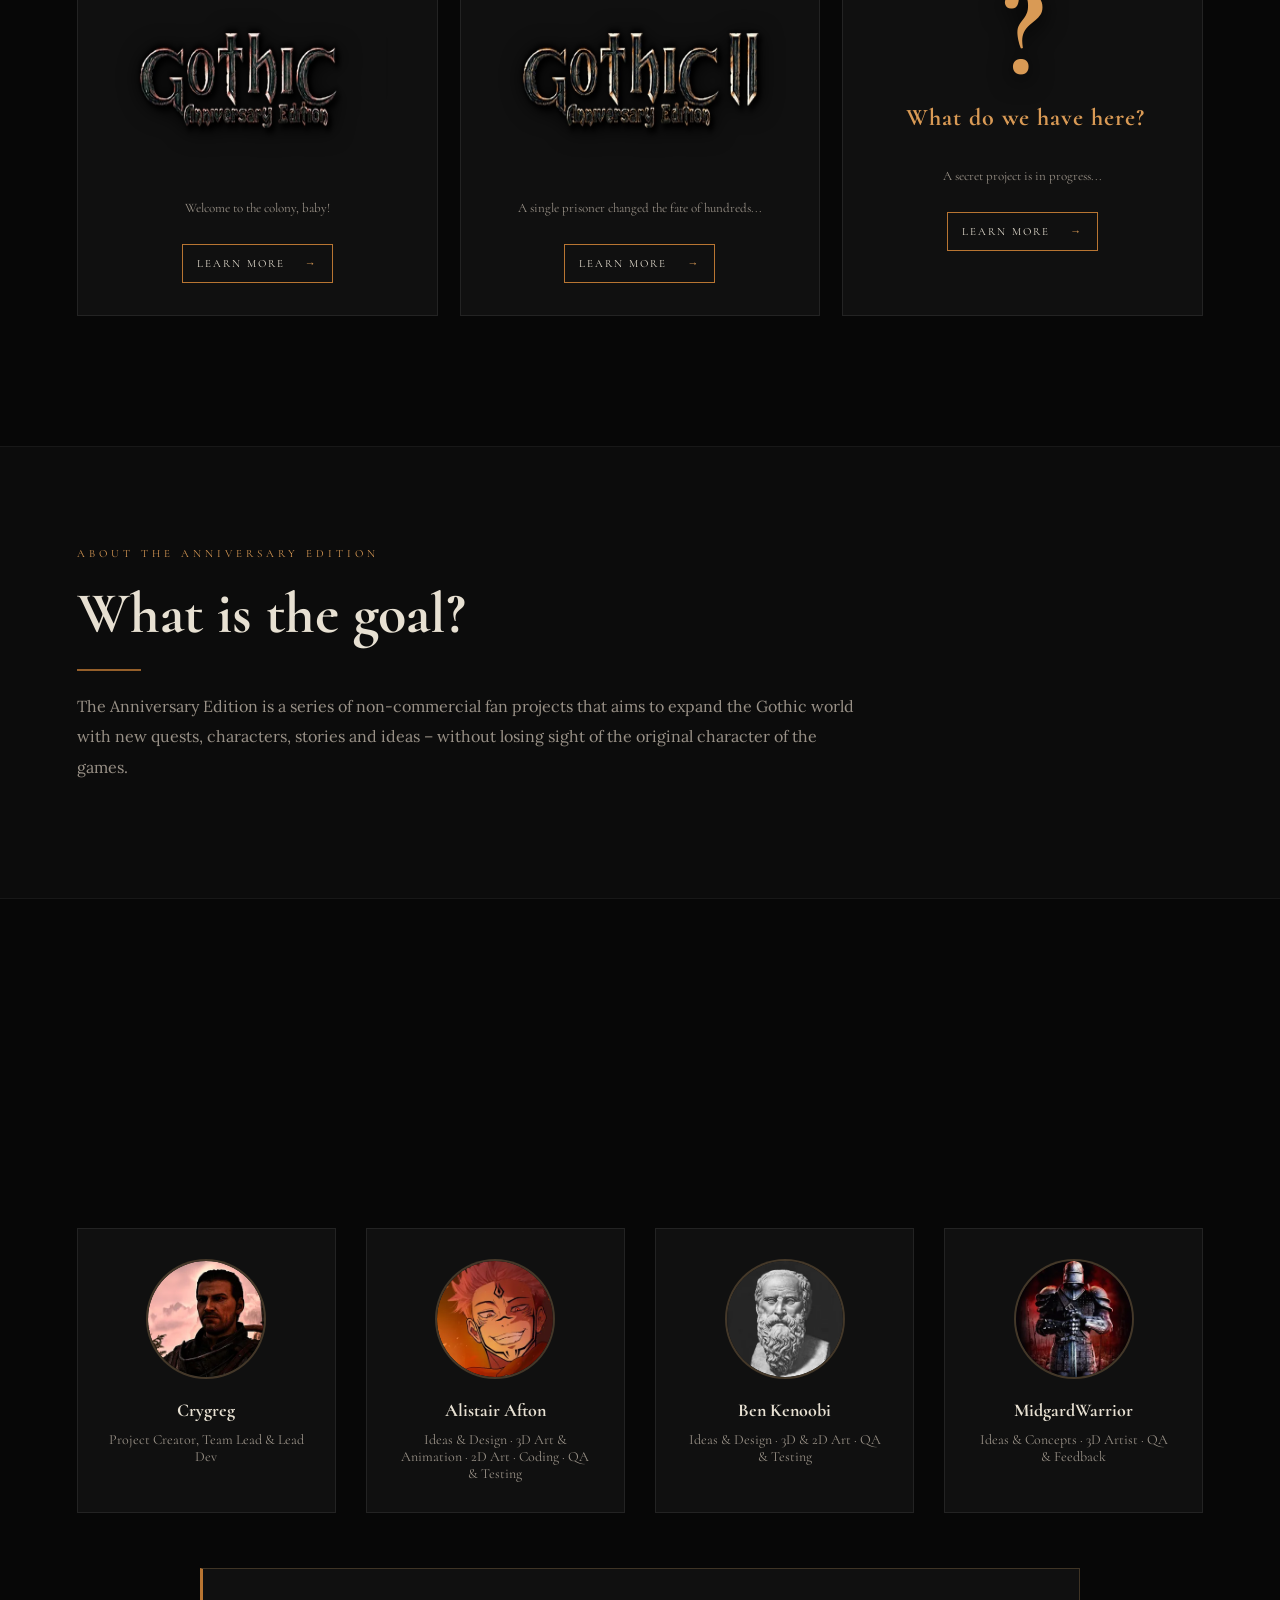
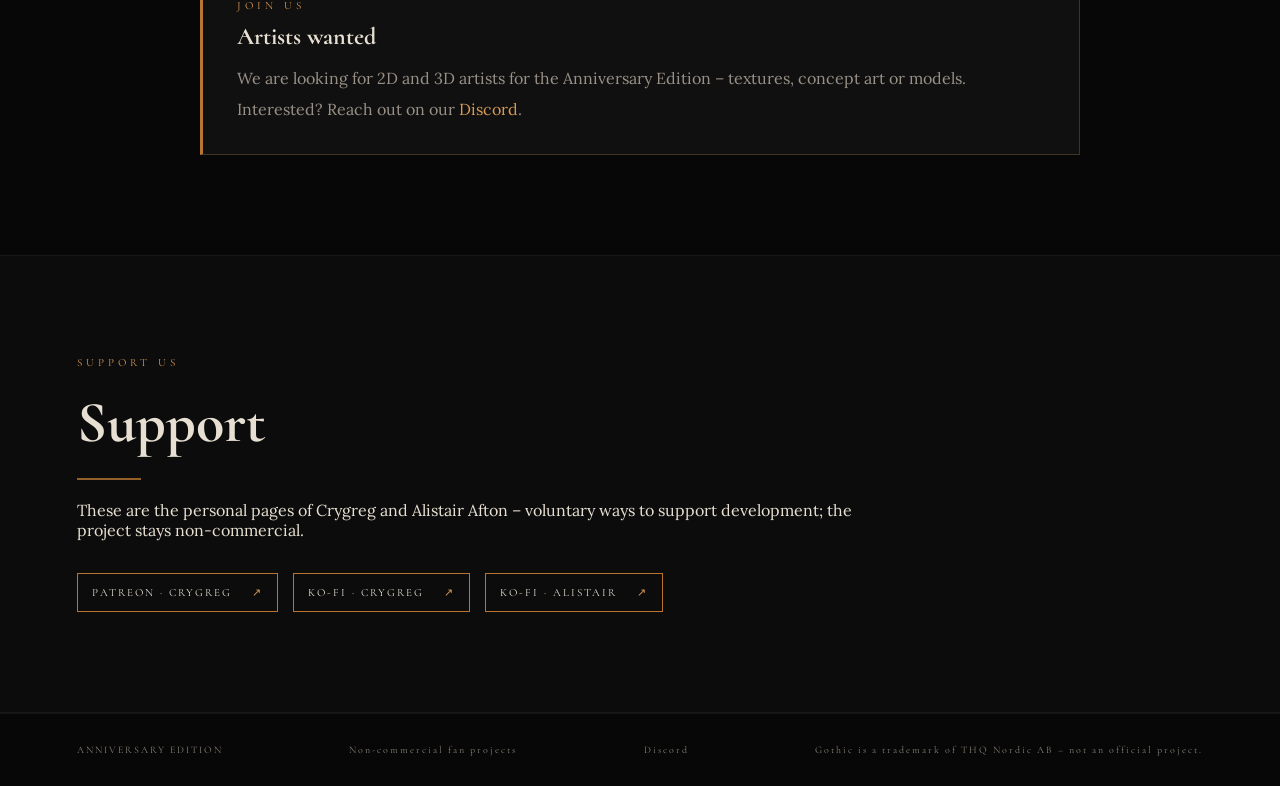
==== commit e26a5073: "updated wallpapers (test) and adjusted (german) description slightly" ====
--- a/index.html
+++ b/index.html
@@ -264,7 +264,7 @@
         <div class="team-member" data-reveal>
           <div class="member-avatar" data-initials="C" data-discord-id="319521590180184085"></div>
           <h3>Crygreg</h3>
-          <p data-i18n="role_crygreg">Projektersteller, Teamleitung & Lead-Dev</p>
+          <p data-i18n="role_crygreg">Projektersteller, Teamleitung & Lead-Dev · Ideen & Design · 3D-Art & Animation · 2D-Art · Coding</p>
         </div>
 
         <div class="team-member" data-reveal>
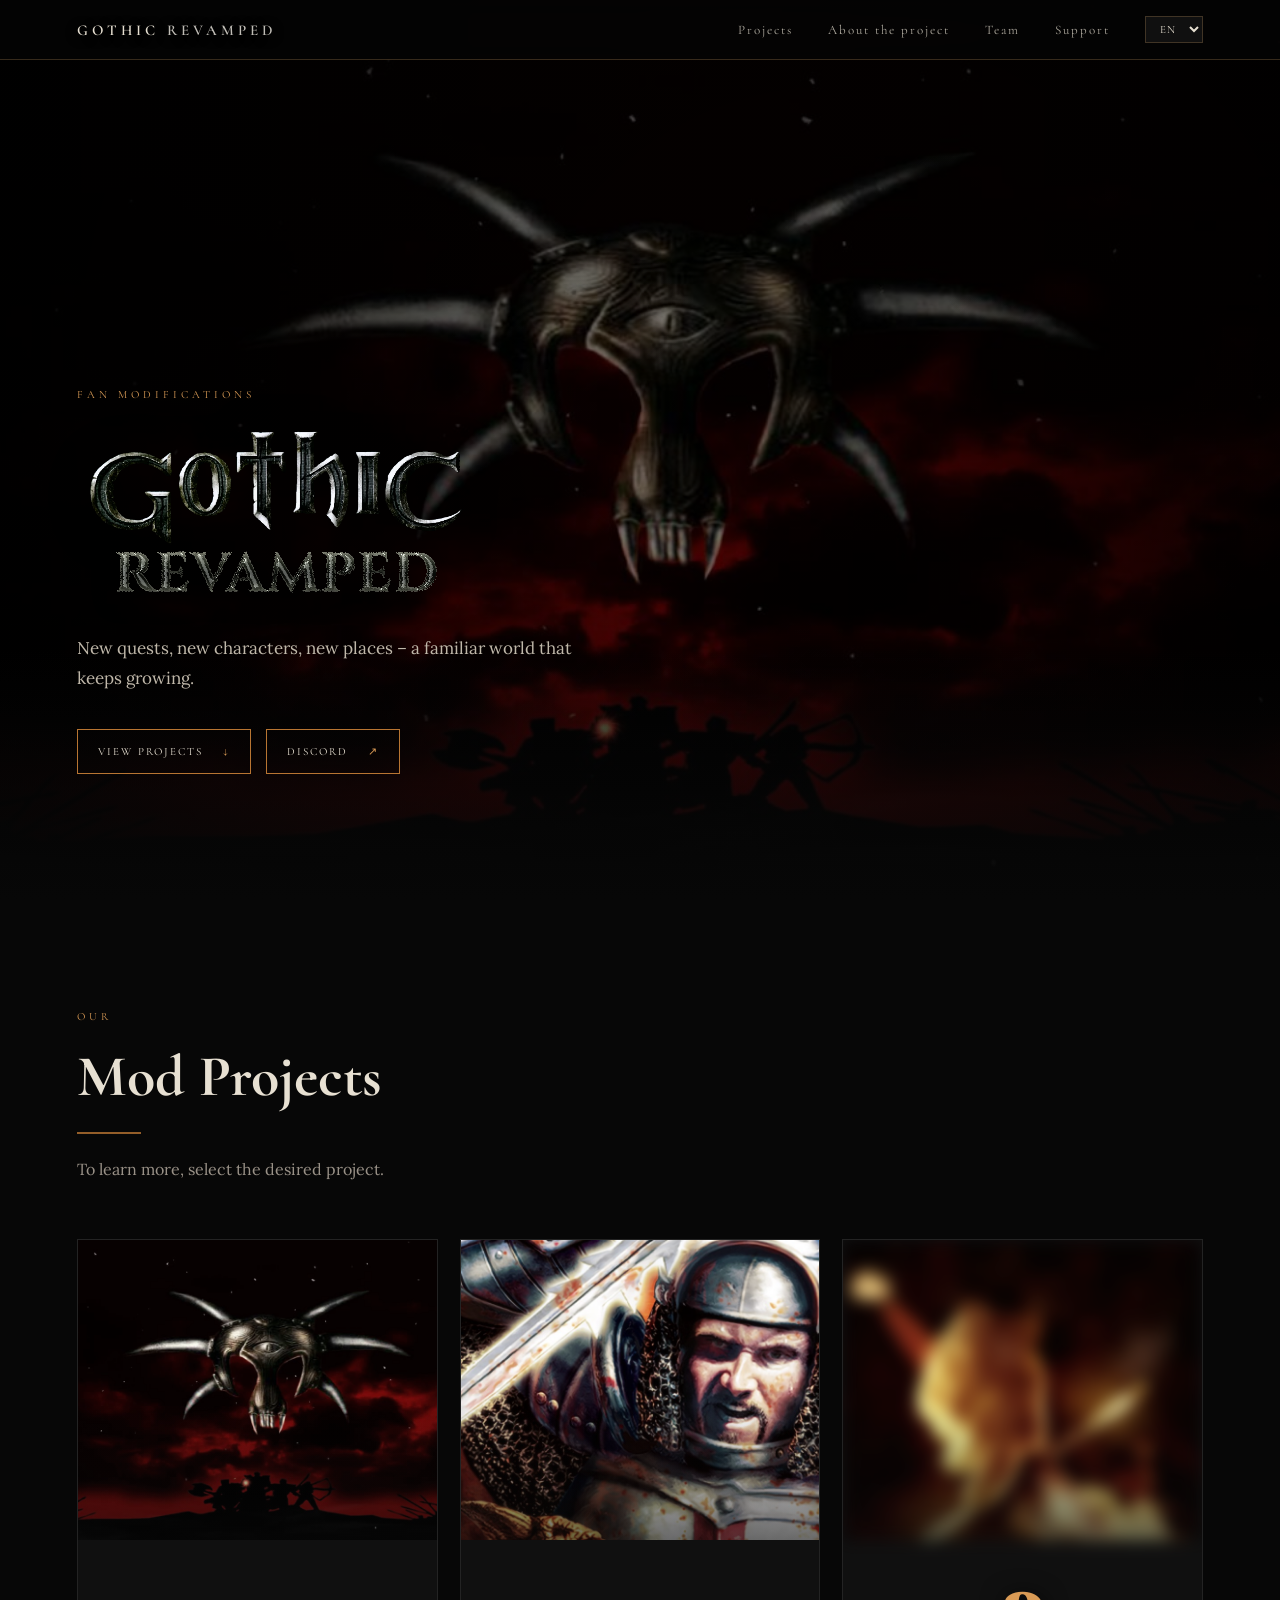
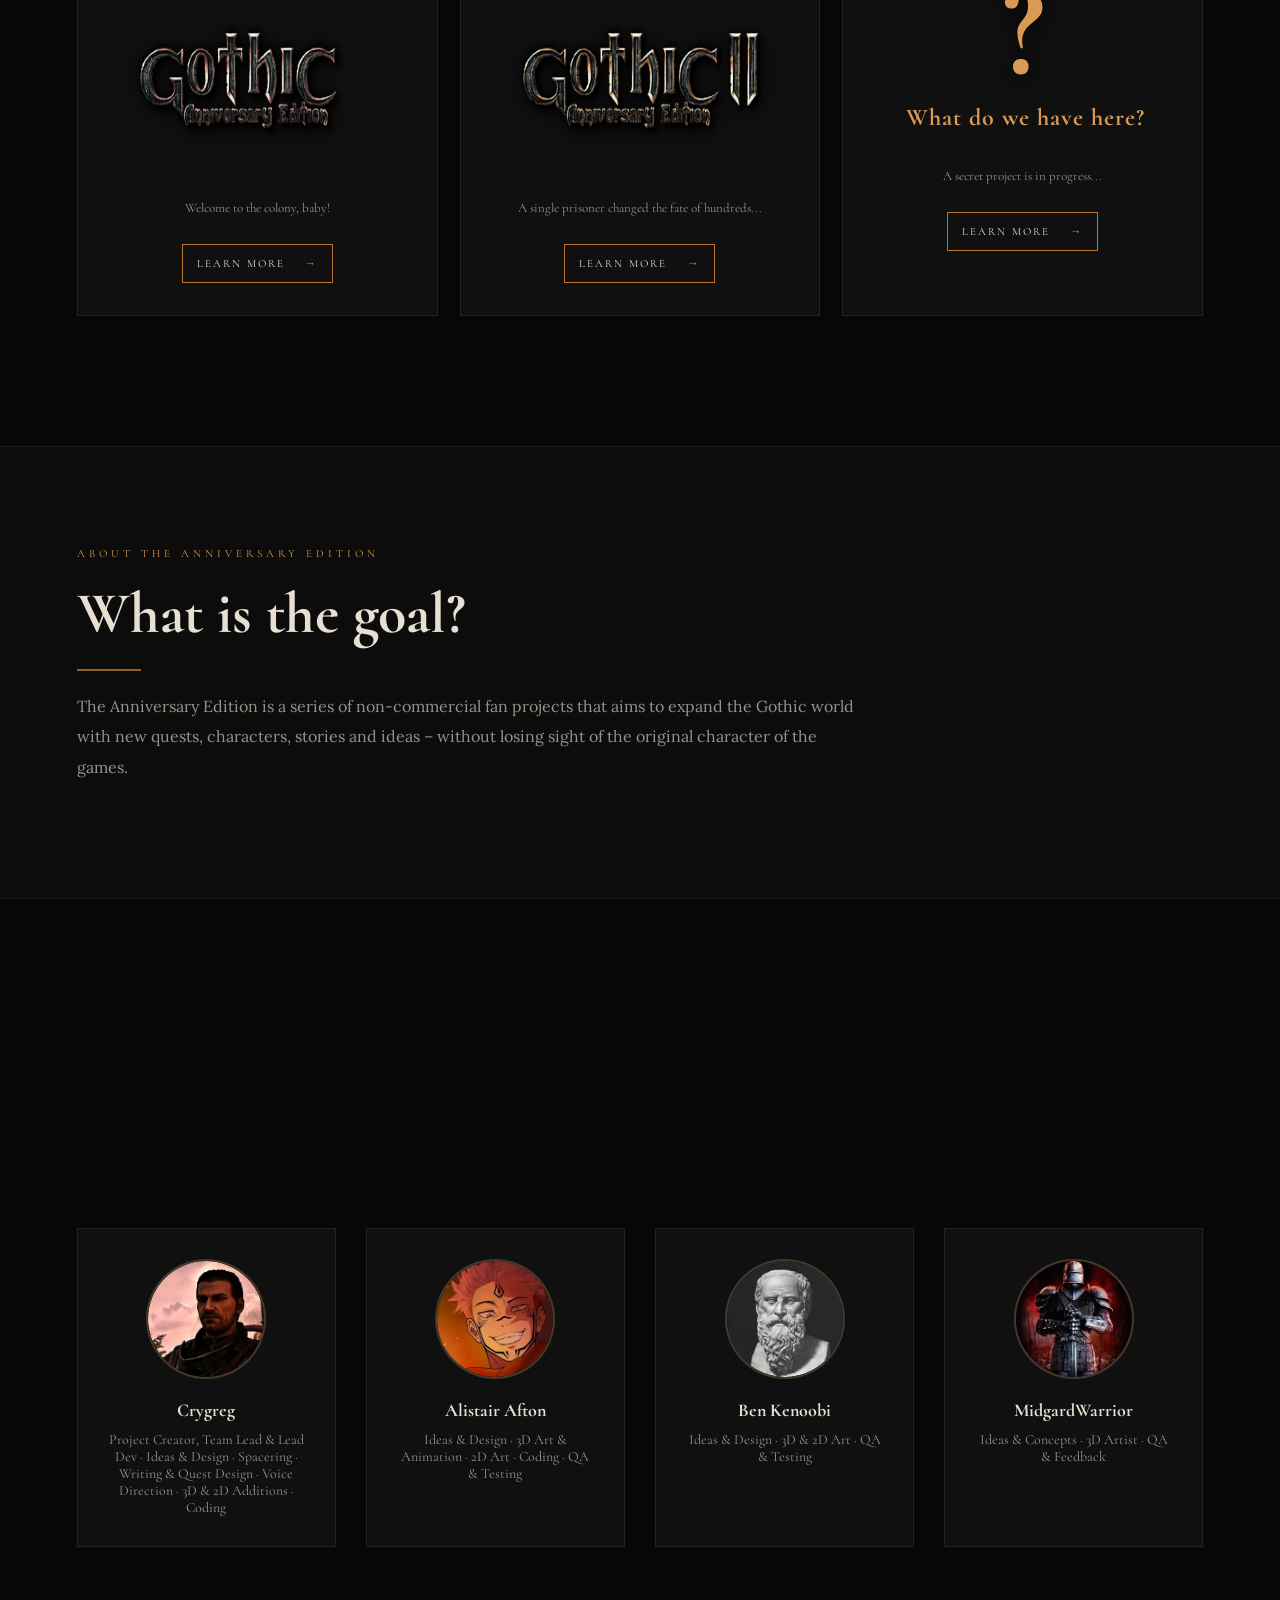
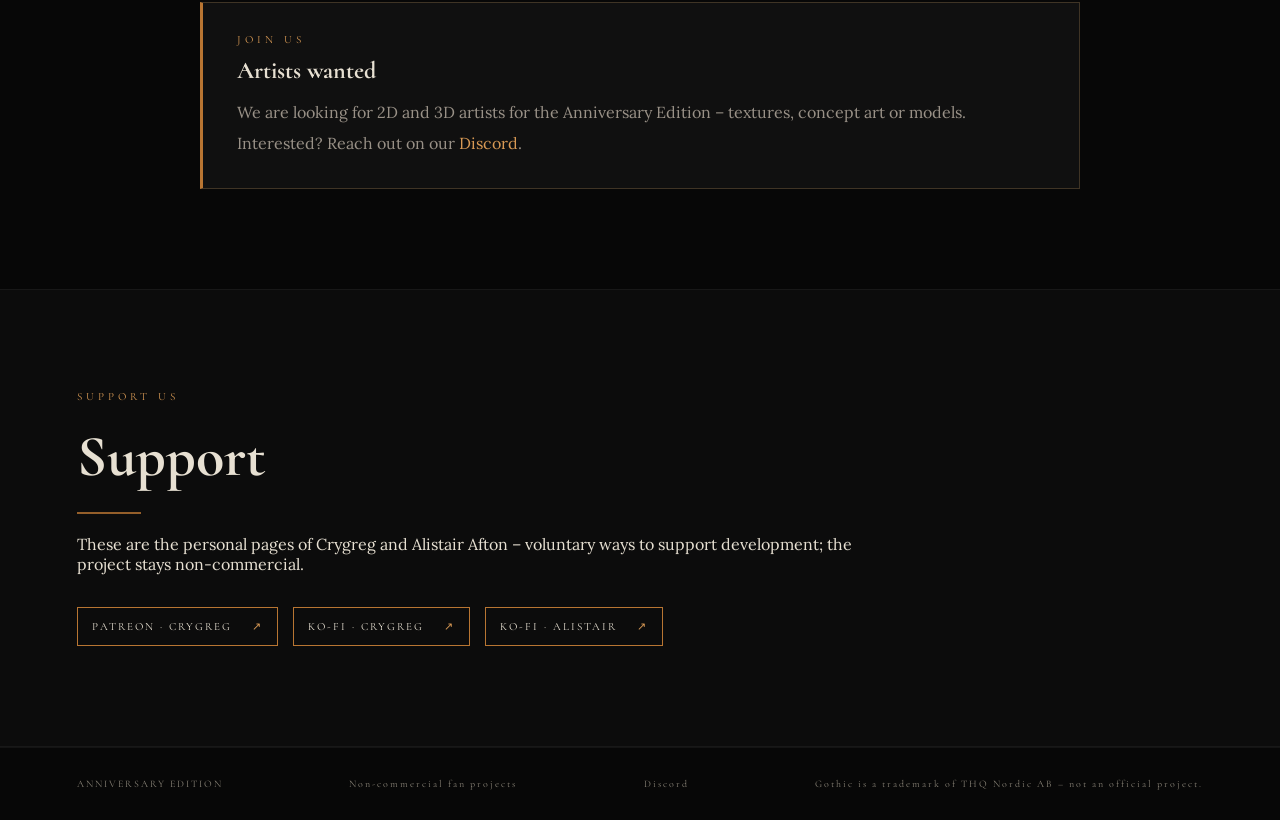
==== commit 1d4c5360: "again updated roles" ====
--- a/index.html
+++ b/index.html
@@ -264,7 +264,7 @@
         <div class="team-member" data-reveal>
           <div class="member-avatar" data-initials="C" data-discord-id="319521590180184085"></div>
           <h3>Crygreg</h3>
-          <p data-i18n="role_crygreg">Projektersteller, Teamleitung & Lead-Dev · Ideen & Design · 3D-Art & Animation · 2D-Art · Coding</p>
+          <p data-i18n="role_crygreg">Projektersteller, Teamleitung & Lead-Dev · Ideen & Design · 3D- & 2D-Additions · Coding</p>
         </div>
 
         <div class="team-member" data-reveal>
